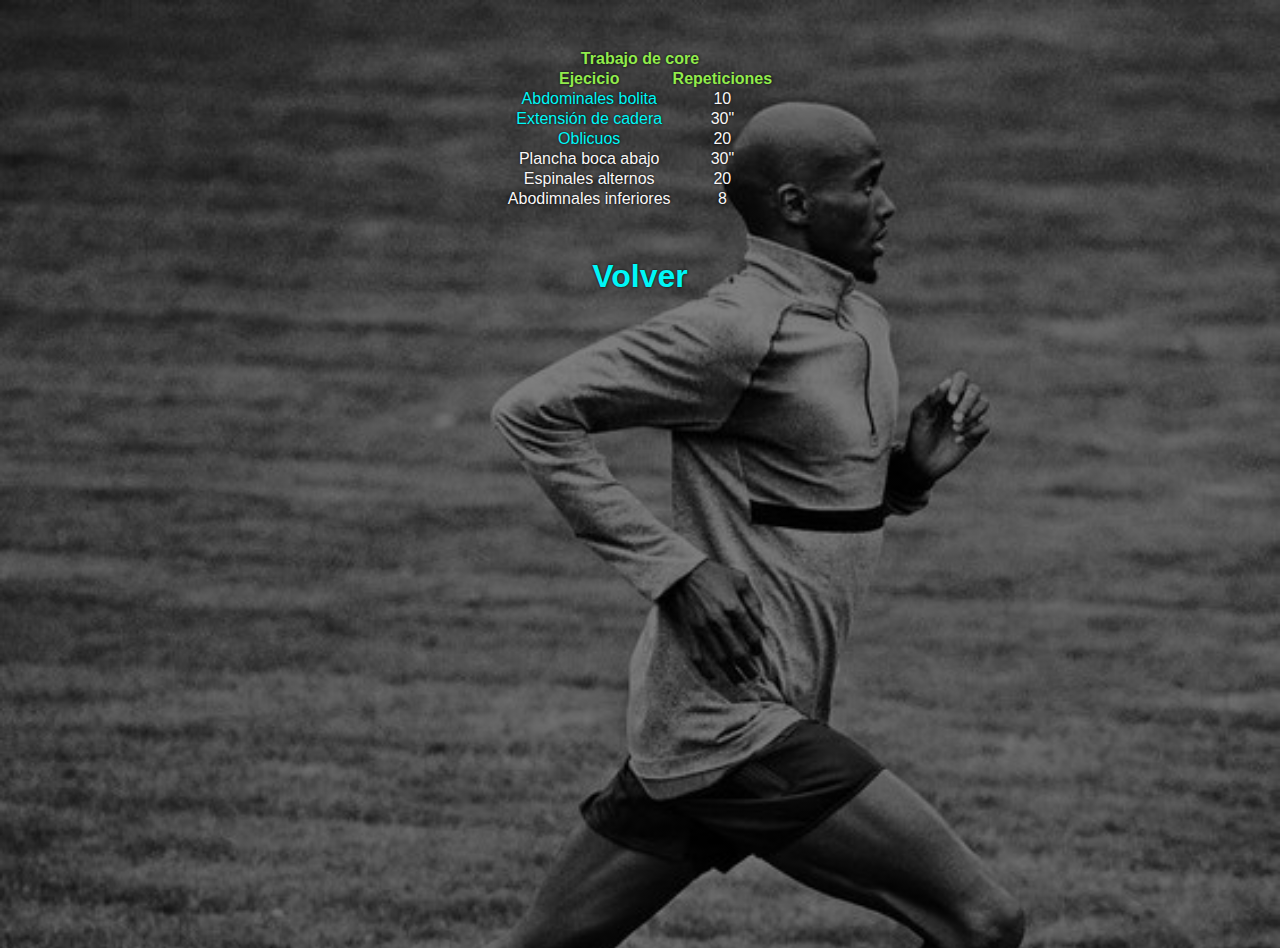
==== circuitos-de-fuerza/core.html @ e5c6af2f "alta" ====
<!DOCTYPE html>
<html lang="en">
  <head>
    <!-- Metadatos -->
    <meta charset="UTF-8" />
    <meta http-equiv="X-UA-Compatible" content="IE=edge" />
    <meta name="viewport" content="width=device-width, initial-scale=1.0" />
    <!-- Titulo -->
    <title>Entrenamientos</title>
    <!-- CSS -->
    <link rel="stylesheet" href="../style/circuitos-de-fuerza.css" />
  </head>

  <body>
    <table>
        <tr>
            <th colspan="2">Trabajo de core</th>
        </tr>
        <tr>
            <th>Ejecicio</th>
            <th>Repeticiones</th>
        </tr>
        <tr>
            <td><a href="https://www.objetivobienestar.com/uploads/s1/28/39/01/Ejercicios-para-abdominales-abdominales-sostenidos.jpg" target="_blank">Abdominales bolita</a></td>
            <td>10</td>
        </tr>
        <tr>
            <td><a href="https://e00-elmundo.uecdn.es/assets/multimedia/imagenes/2019/08/13/15656840821169.jpg" target="_blank">Extensión de cadera</a></td>
            <td>30"</td>
        </tr>
        <tr>
            <td><a href="https://www.sportlife.es/uploads/static/sportlife/upload/images/gallery/5c1a9d340de6947f023493dd/5c1a9e400de69414023495ed-rutina-de-abdominales-oblicuos-para-hacer-en-casa.jpg" target="_blank">Oblicuos</a></td>
            <td>20</td>
        </tr>
        <tr>
            <td>Plancha boca abajo</td>
            <td>30"</td>
        </tr>
        <tr>
            <td>Espinales alternos</td>
            <td>20</td>
        </tr>
        <tr>
            <td>Abodimnales inferiores</td>
            <td>8</td>
        </tr>
    </table>
    <footer>
        <h3><a href="../index.html">Volver</a></h3>
    </footer>

  </body>
</html>
---- style/circuitos-de-fuerza.css ----
/* Raiz */
:root {
    --color-principal: rgb(249, 247, 247);
    --color-secundario: rgb(145, 236, 76);
    --color-enlaces: rgb(0, 247, 247);
    --color-sombra: rgb(0, 0, 0);
}

/* Estilos generales */
* {
    margin: 0;
    padding: 0;
    box-sizing: border-box;
}
body {
    min-height: 100vh;
    background: linear-gradient(rgba(0, 0, 0, .5), rgba(0, 0, 0, .5)), url(../image/4.jpg);
    background-size: cover;
    background-position: top;
    background-repeat: no-repeat;
    font-family: 'Gill Sans', 'Gill Sans MT', Calibri, 'Trebuchet MS', sans-serif;
}
table {
    margin: 3rem auto;
    width: fit-content;
    color: var(--color-principal);
    text-align: center;
    text-shadow: 0px 0px 3px black;
}
th {
    color: var(--color-secundario);
}
h3 {
    width: fit-content;
    margin: auto;
    font-size: 2rem;
    transition: .5s;
}
h3:hover {
    transform: scale(1.2);
}
a {
    color: var(--color-enlaces);
    text-shadow: 0px 0px 3px black;
    text-decoration: none;
}
section {
    margin: 2rem auto;
    width: 50%;
    color: var(--color-principal);
}
p {
    margin: 1rem;
    text-align: center;
    text-shadow: 0px 0px 3px black;
}
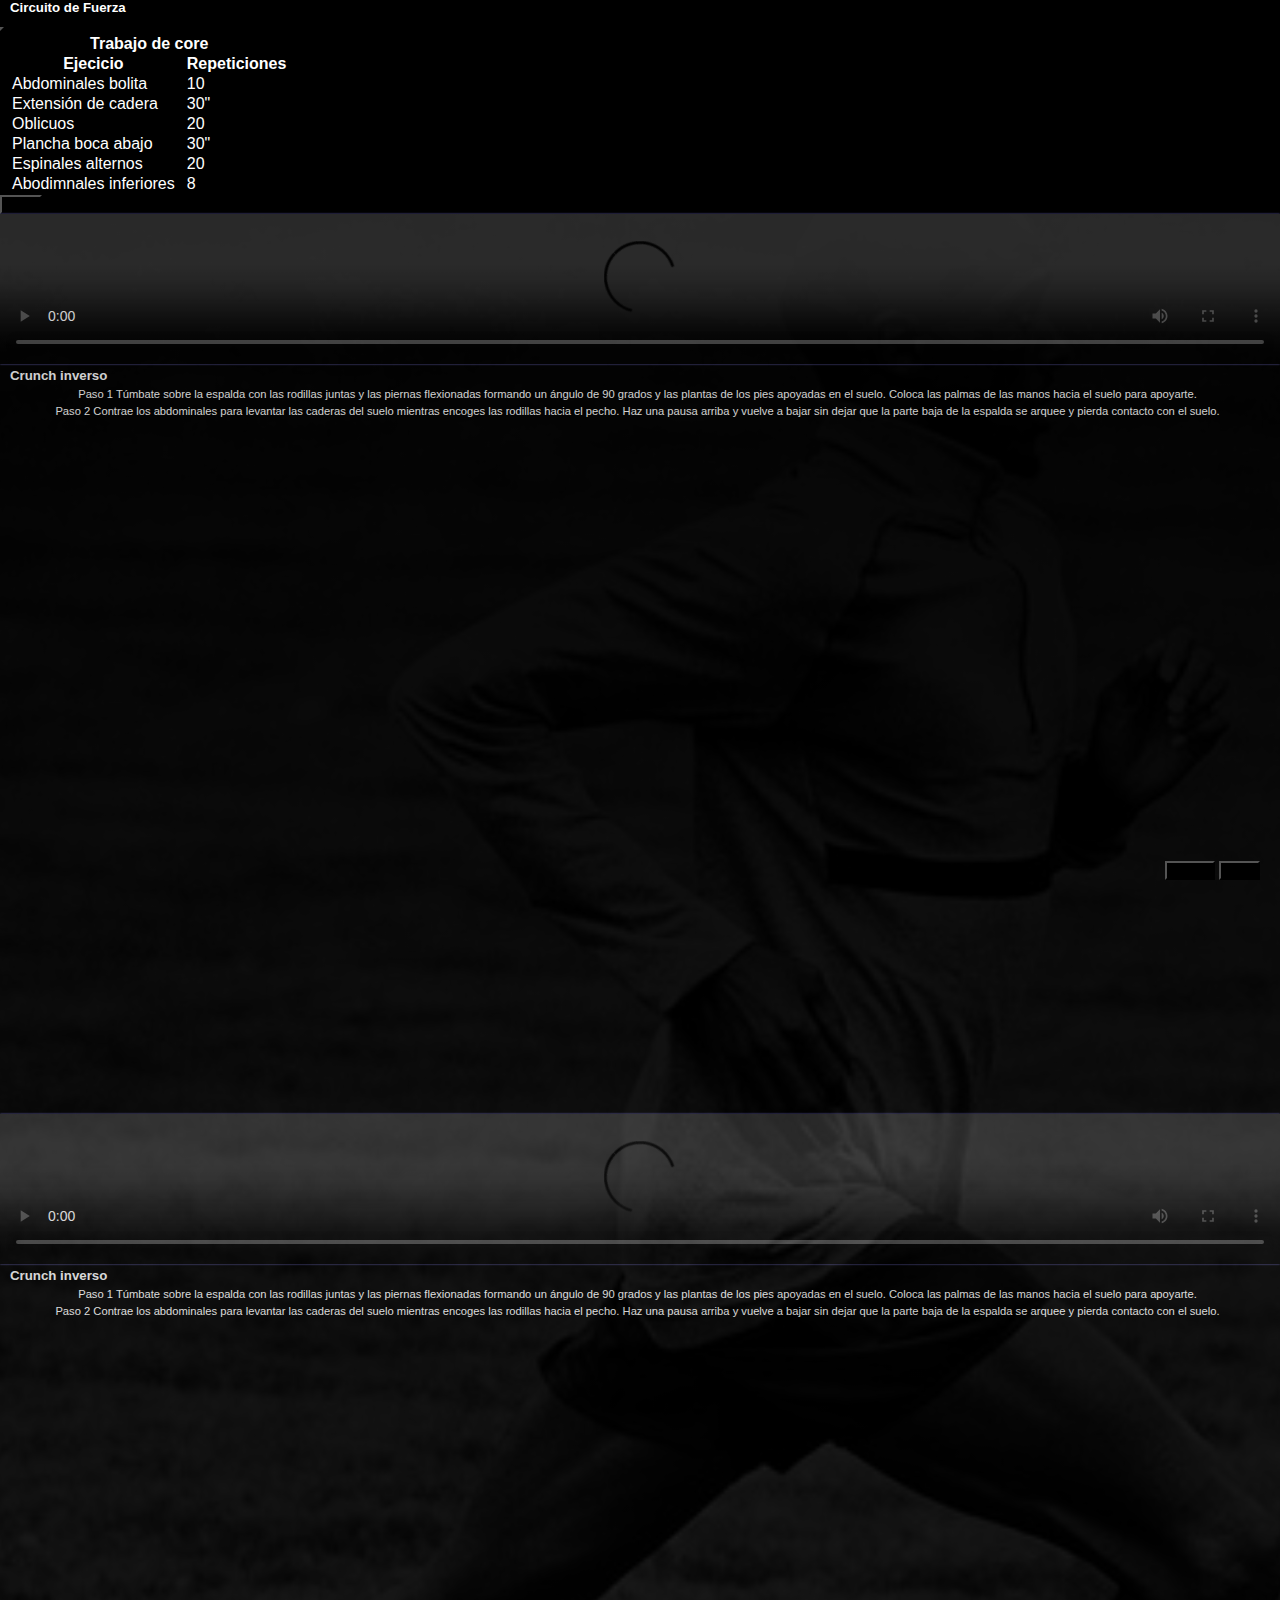
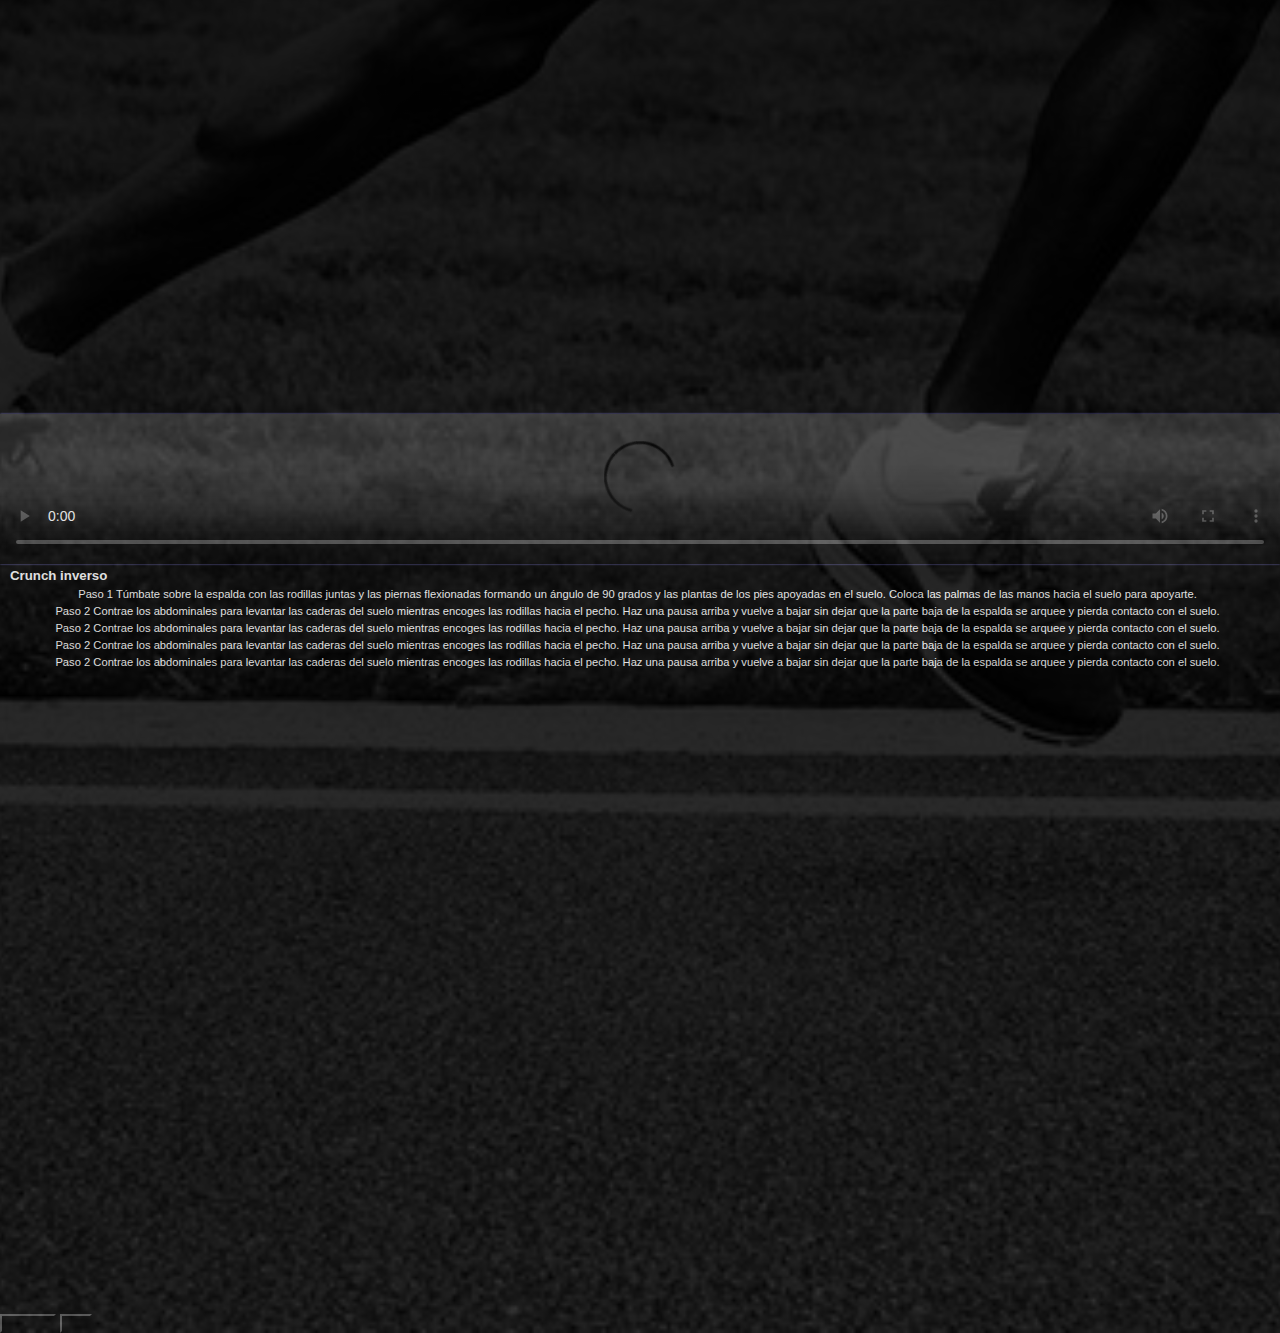
==== commit 0437d758: "update" ====
--- a/circuitos-de-fuerza/core.html
+++ b/circuitos-de-fuerza/core.html
@@ -8,46 +8,235 @@
     <!-- Titulo -->
     <title>Entrenamientos</title>
     <!-- CSS -->
-    <link rel="stylesheet" href="../style/circuitos-de-fuerza.css" />
+    <link rel="stylesheet" href="../style/core-carusel.css" />
+    <link
+      href="https://cdn.jsdelivr.net/npm/bootstrap@5.0.2/dist/css/bootstrap.min.css"
+      rel="stylesheet"
+      integrity="sha384-EVSTQN3/azprG1Anm3QDgpJLIm9Nao0Yz1ztcQTwFspd3yD65VohhpuuCOmLASjC"
+      crossorigin="anonymous"
+    />
   </head>
 
   <body>
-    <table>
-        <tr>
-            <th colspan="2">Trabajo de core</th>
-        </tr>
-        <tr>
-            <th>Ejecicio</th>
-            <th>Repeticiones</th>
-        </tr>
-        <tr>
-            <td><a href="https://www.objetivobienestar.com/uploads/s1/28/39/01/Ejercicios-para-abdominales-abdominales-sostenidos.jpg" target="_blank">Abdominales bolita</a></td>
-            <td>10</td>
-        </tr>
-        <tr>
-            <td><a href="https://e00-elmundo.uecdn.es/assets/multimedia/imagenes/2019/08/13/15656840821169.jpg" target="_blank">Extensión de cadera</a></td>
-            <td>30"</td>
-        </tr>
-        <tr>
-            <td><a href="https://www.sportlife.es/uploads/static/sportlife/upload/images/gallery/5c1a9d340de6947f023493dd/5c1a9e400de69414023495ed-rutina-de-abdominales-oblicuos-para-hacer-en-casa.jpg" target="_blank">Oblicuos</a></td>
-            <td>20</td>
-        </tr>
-        <tr>
-            <td>Plancha boca abajo</td>
-            <td>30"</td>
-        </tr>
-        <tr>
-            <td>Espinales alternos</td>
-            <td>20</td>
-        </tr>
-        <tr>
-            <td>Abodimnales inferiores</td>
-            <td>8</td>
-        </tr>
-    </table>
-    <footer>
-        <h3><a href="../index.html">Volver</a></h3>
-    </footer>
-
+    <!-- Button trigger modal -->
+    <div class="btn-modal">
+      <button
+        type="button"
+        class="btn btn-primary"
+        data-bs-toggle="modal"
+        data-bs-target="#exampleModal"
+      >
+        Circuito
+      </button>
+      <a href="../index.html">
+        <button
+        type="button"
+        class="btn btn-primary"
+  
+          >
+        Volver
+          </button>
+
+      </a>
+    </div>
+
+    <!-- Modal -->
+    <div
+      class="modal fade"
+      id="exampleModal"
+      tabindex="-1"
+      aria-labelledby="exampleModalLabel"
+      aria-hidden="true"
+    >
+      <div class="modal-dialog">
+        <div class="modal-content">
+          <div class="modal-header">
+            <h5 class="modal-title" id="exampleModalLabel">
+              Circuito de Fuerza
+            </h5>
+            <button
+              type="button"
+              class="btn-close"
+              data-bs-dismiss="modal"
+              aria-label="Close"
+            ></button>
+          </div>
+          <div class="modal-body">
+            <table>
+              <tr>
+                <th colspan="2">Trabajo de core</th>
+              </tr>
+              <tr>
+                <th>Ejecicio</th>
+                <th>Repeticiones</th>
+              </tr>
+              <tr>
+                <td>Abdominales bolita</td>
+                <td>10</td>
+              </tr>
+              <tr>
+                <td>Extensión de cadera</td>
+                <td>30"</td>
+              </tr>
+              <tr>
+                <td>Oblicuos</td>
+                <td>20</td>
+              </tr>
+              <tr>
+                <td>Plancha boca abajo</td>
+                <td>30"</td>
+              </tr>
+              <tr>
+                <td>Espinales alternos</td>
+                <td>20</td>
+              </tr>
+              <tr>
+                <td>Abodimnales inferiores</td>
+                <td>8</td>
+              </tr>
+            </table>
+          </div>
+          <div class="modal-footer">
+            <button
+              type="button"
+              class="btn btn-secondary"
+              data-bs-dismiss="modal"
+            >
+              Cerrar
+            </button>
+            <!-- <button type="button" class="btn btn-primary">Save changes</button> -->
+          </div>
+        </div>
+      </div>
+    </div>
+
+    <div
+      id="carouselExampleControls"
+      class="carousel slide position-relative"
+      data-bs-ride="carousel"
+    >
+      <div class="carousel-inner">
+        <div class="carousel-item active">
+          <div class="card" style="width: 18rem">
+            <video
+              class="card-img-top"
+              src="https://connectvideo.garmin.com/msn-workout/Strength/S_014-B2.mp4"
+              autoplay="true"
+              controls="true"
+            ></video>
+            <div class="card-body">
+              <h5 class="card-title">Crunch inverso</h5>
+              <p class="card-text">
+                Paso 1 Túmbate sobre la espalda con las rodillas juntas y las
+                piernas flexionadas formando un ángulo de 90 grados y las
+                plantas de los pies apoyadas en el suelo. Coloca las palmas de
+                las manos hacia el suelo para apoyarte.
+              </p>
+              <p class="card-text">
+                Paso 2 Contrae los abdominales para levantar las caderas del
+                suelo mientras encoges las rodillas hacia el pecho. Haz una
+                pausa arriba y vuelve a bajar sin dejar que la parte baja de la
+                espalda se arquee y pierda contacto con el suelo.
+              </p>
+            </div>
+          </div>
+        </div>
+
+        <div class="carousel-item">
+          <div class="card" style="width: 18rem">
+            <video
+              class="card-img-top"
+              src="https://connectvideo.garmin.com/msn-workout/Strength/S_014-B2.mp4"
+              autoplay="true"
+              controls="true"
+            ></video>
+            <div class="card-body">
+              <h5 class="card-title">Crunch inverso</h5>
+              <p class="card-text">
+                Paso 1 Túmbate sobre la espalda con las rodillas juntas y las
+                piernas flexionadas formando un ángulo de 90 grados y las
+                plantas de los pies apoyadas en el suelo. Coloca las palmas de
+                las manos hacia el suelo para apoyarte.
+              </p>
+              <p class="card-text">
+                Paso 2 Contrae los abdominales para levantar las caderas del
+                suelo mientras encoges las rodillas hacia el pecho. Haz una
+                pausa arriba y vuelve a bajar sin dejar que la parte baja de la
+                espalda se arquee y pierda contacto con el suelo.
+              </p>
+            </div>
+          </div>
+        </div>
+
+        <div class="carousel-item">
+          <div class="card" style="width: 18rem">
+            <video
+              class="card-img-top"
+              src="https://connectvideo.garmin.com/msn-workout/Strength/S_014-B2.mp4"
+              autoplay="true"
+              controls="true"
+            ></video>
+            <div class="card-body">
+              <h5 class="card-title">Crunch inverso</h5>
+              <p class="card-text">
+                Paso 1 Túmbate sobre la espalda con las rodillas juntas y las
+                piernas flexionadas formando un ángulo de 90 grados y las
+                plantas de los pies apoyadas en el suelo. Coloca las palmas de
+                las manos hacia el suelo para apoyarte.
+              </p>
+              <p class="card-text">
+                Paso 2 Contrae los abdominales para levantar las caderas del
+                suelo mientras encoges las rodillas hacia el pecho. Haz una
+                pausa arriba y vuelve a bajar sin dejar que la parte baja de la
+                espalda se arquee y pierda contacto con el suelo.
+              </p>
+              <p class="card-text">
+                Paso 2 Contrae los abdominales para levantar las caderas del
+                suelo mientras encoges las rodillas hacia el pecho. Haz una
+                pausa arriba y vuelve a bajar sin dejar que la parte baja de la
+                espalda se arquee y pierda contacto con el suelo.
+              </p>
+              <p class="card-text">
+                Paso 2 Contrae los abdominales para levantar las caderas del
+                suelo mientras encoges las rodillas hacia el pecho. Haz una
+                pausa arriba y vuelve a bajar sin dejar que la parte baja de la
+                espalda se arquee y pierda contacto con el suelo.
+              </p>
+              <p class="card-text">
+                Paso 2 Contrae los abdominales para levantar las caderas del
+                suelo mientras encoges las rodillas hacia el pecho. Haz una
+                pausa arriba y vuelve a bajar sin dejar que la parte baja de la
+                espalda se arquee y pierda contacto con el suelo.
+              </p>
+            </div>
+          </div>
+        </div>
+      </div>
+
+      <button
+        class="carousel-control-prev"
+        type="button"
+        data-bs-target="#carouselExampleControls"
+        data-bs-slide="prev"
+      >
+        <span class="carousel-control-prev-icon" aria-hidden="true"></span>
+        <span class="visually-hidden">Previous</span>
+      </button>
+      <button
+        class="carousel-control-next"
+        type="button"
+        data-bs-target="#carouselExampleControls"
+        data-bs-slide="next"
+      >
+        <span class="carousel-control-next-icon" aria-hidden="true"></span>
+        <span class="visually-hidden">Next</span>
+      </button>
+    </div>
+
+    <script
+      src="https://cdn.jsdelivr.net/npm/bootstrap@5.0.2/dist/js/bootstrap.bundle.min.js"
+      integrity="sha384-MrcW6ZMFYlzcLA8Nl+NtUVF0sA7MsXsP1UyJoMp4YLEuNSfAP+JcXn/tWtIaxVXM"
+      crossorigin="anonymous"
+    ></script>
   </body>
 </html>
--- a/style/core-carusel.css
+++ b/style/core-carusel.css
@@ -0,0 +1,71 @@
+/* Raiz */
+:root {
+  --color-principal: rgb(249, 247, 247);
+  --color-secundario: rgb(145, 236, 76);
+  --color-enlaces: rgb(0, 247, 247);
+  --color-sombra: rgb(0, 0, 0);
+}
+
+/* Estilos generales */
+* {
+  margin: 0;
+  padding: 0;
+  box-sizing: border-box;
+  background-color: rgb(0, 0, 0);
+}
+body {
+  min-height: 100vh;
+  font-family: 'Gill Sans', 'Gill Sans MT', Calibri, 'Trebuchet MS', sans-serif;
+  background: linear-gradient(rgba(0, 0, 0, 1), rgba(0, 0, 0, 0)), url(../image/4.jpg);
+  background-size: cover;
+  background-position: top;
+  background-repeat: no-repeat;
+  font-family: 'Gill Sans', 'Gill Sans MT', Calibri, 'Trebuchet MS', sans-serif;
+}
+
+/* Estilos de clase */
+h5, th, td {
+  color: white;
+  padding-left: 10px;
+}
+
+.btn-modal {
+  position: fixed;
+  z-index: 1000;
+  bottom: 20px;
+  right: 20px;
+  background-color: transparent;
+}
+
+.carousel {
+  margin: auto;
+  opacity: .8;
+}
+.carousel-inner {
+  min-height: 100vh;
+}
+.carousel-item video {
+  width: 100%; 
+}
+.carousel-item h3 {
+  color: white;
+  text-align: center;
+}
+.carousel-item p {
+  position: relative;
+  color: white;
+  font-size: .7rem;
+  text-align: center;
+  margin: 5px 5px 5px 0;
+} 
+.card {
+  min-height: 100vh !important;
+  width: auto !important;
+  border: none;
+  /* box-shadow: 0 0 3px white; */
+}
+.card video {
+  max-height: 70vh;
+  box-shadow: 0 0 2px rgb(120, 116, 210);
+  position: relative;
+}
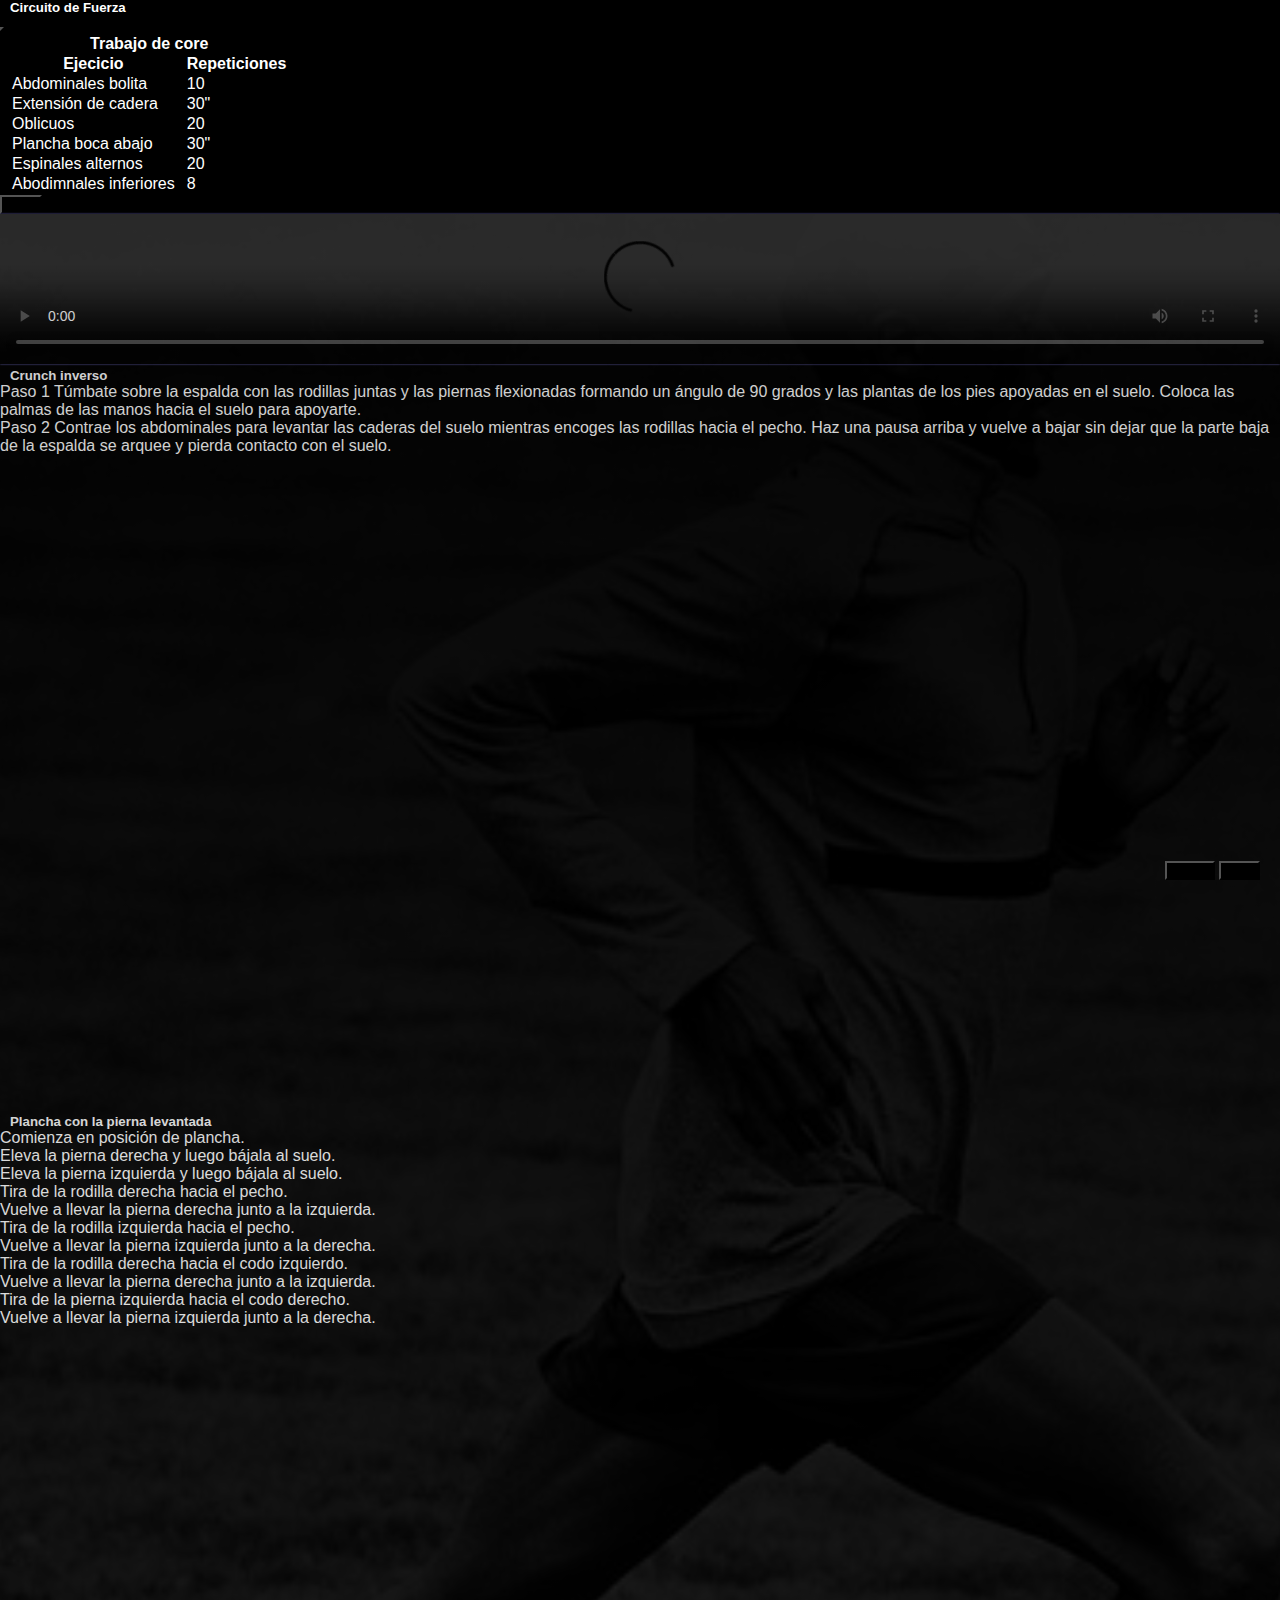
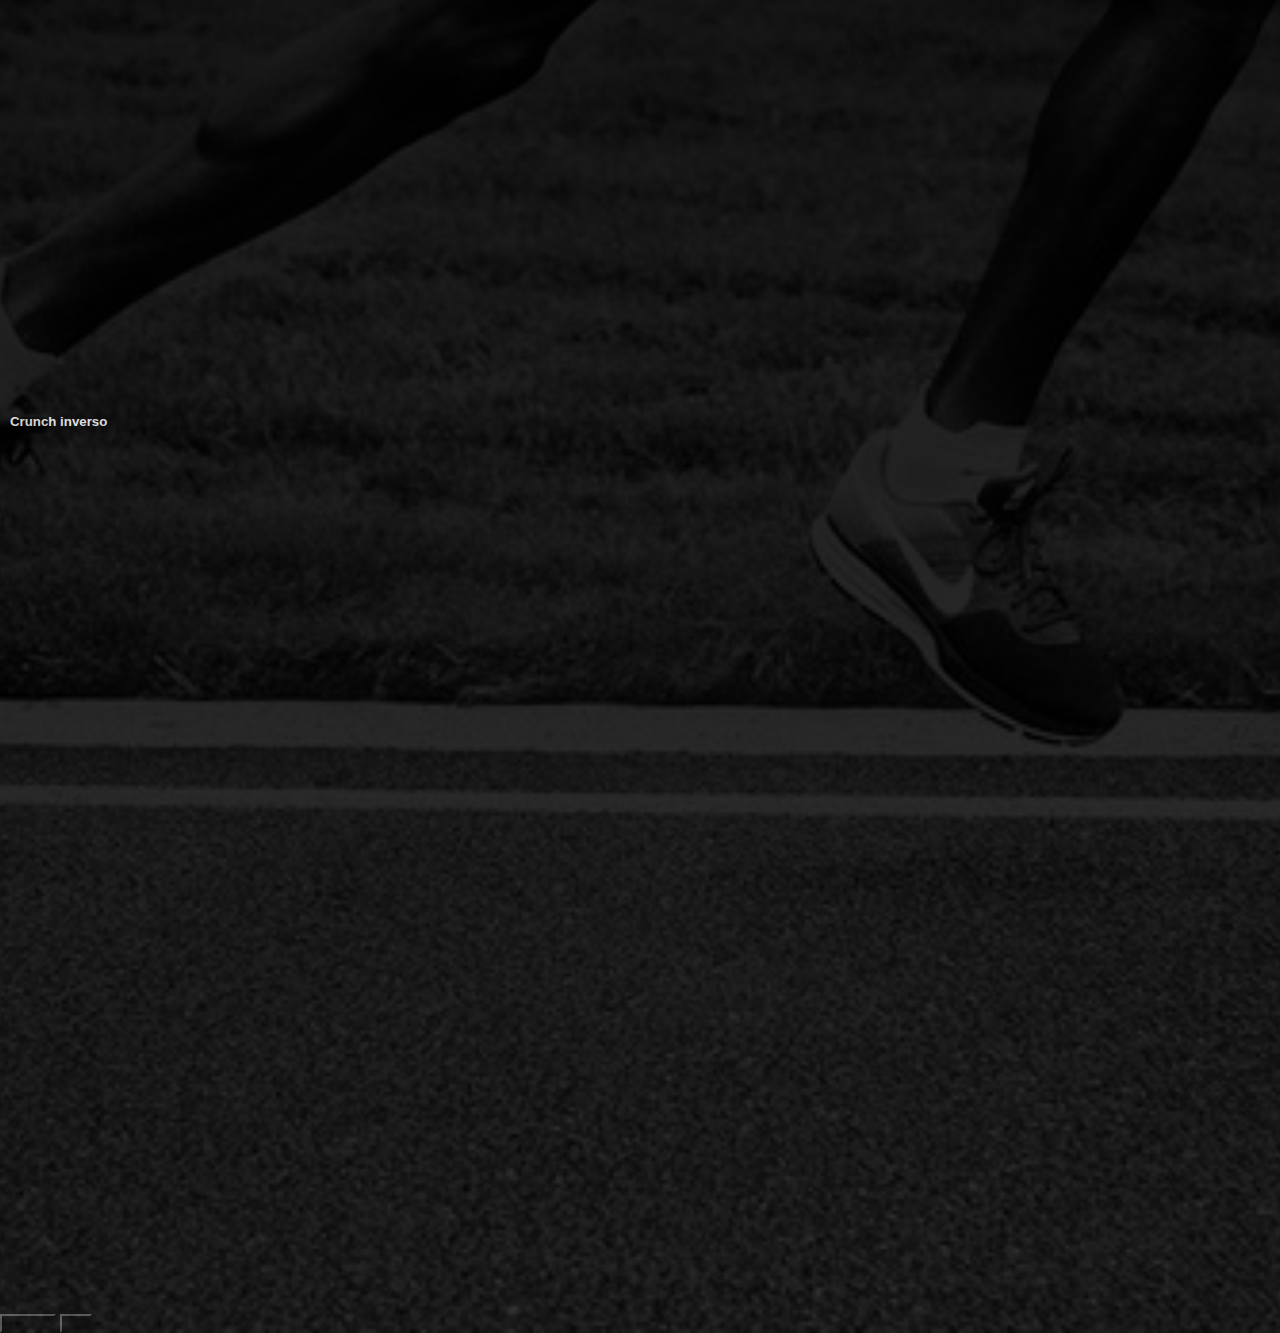
==== commit 1d1f5bfe: "update testing" ====
--- a/circuitos-de-fuerza/core.html
+++ b/circuitos-de-fuerza/core.html
@@ -29,14 +29,7 @@
         Circuito
       </button>
       <a href="../index.html">
-        <button
-        type="button"
-        class="btn btn-primary"
-  
-          >
-        Volver
-          </button>
-
+        <button type="button" class="btn btn-primary">Volver</button>
       </a>
     </div>
 
@@ -116,27 +109,35 @@
       data-bs-ride="carousel"
     >
       <div class="carousel-inner">
+        <!-- Ejercicios -->
         <div class="carousel-item active">
           <div class="card" style="width: 18rem">
+            <!-- <video
+              class="card-img-top"
+              src="https://connectvideo.garmin.com/msn-workout/Strength/S_014-B2.mp4"
+              autoplay="true"
+              controls="true"
+            ></video> -->
+            
             <video
               class="card-img-top"
-              src="https://connectvideo.garmin.com/msn-workout/Strength/S_014-B2.mp4"
+              src="../media/video/P_063-C1.mp4"
               autoplay="true"
               controls="true"
             ></video>
+
             <div class="card-body">
               <h5 class="card-title">Crunch inverso</h5>
-              <p class="card-text">
-                Paso 1 Túmbate sobre la espalda con las rodillas juntas y las
-                piernas flexionadas formando un ángulo de 90 grados y las
-                plantas de los pies apoyadas en el suelo. Coloca las palmas de
-                las manos hacia el suelo para apoyarte.
-              </p>
-              <p class="card-text">
-                Paso 2 Contrae los abdominales para levantar las caderas del
-                suelo mientras encoges las rodillas hacia el pecho. Haz una
-                pausa arriba y vuelve a bajar sin dejar que la parte baja de la
-                espalda se arquee y pierda contacto con el suelo.
+              <ol>
+                <li>Paso 1 Túmbate sobre la espalda con las rodillas juntas y las
+                  piernas flexionadas formando un ángulo de 90 grados y las
+                  plantas de los pies apoyadas en el suelo. Coloca las palmas de
+                  las manos hacia el suelo para apoyarte.</li>
+                <li>Paso 2 Contrae los abdominales para levantar las caderas del
+                  suelo mientras encoges las rodillas hacia el pecho. Haz una
+                  pausa arriba y vuelve a bajar sin dejar que la parte baja de la
+                  espalda se arquee y pierda contacto con el suelo.</li>
+              </ol>
               </p>
             </div>
           </div>
@@ -144,70 +145,42 @@
 
         <div class="carousel-item">
           <div class="card" style="width: 18rem">
-            <video
+            <!-- <video
+              class="card-img-top"
+              src="https://connectvideo.garmin.com/msn-workout/Pilates/P_063-C1.mp4"
+              autoplay="true"
+              controls="true"
+            ></video> -->
+            <div class="card-body">
+              <h5 class="card-title">Plancha con la pierna levantada</h5>
+                <ol>
+                  <li>Comienza en posición de plancha.</li>
+                  <li>Eleva la pierna derecha y luego bájala al suelo.</li>
+                  <li>Eleva la pierna izquierda y luego bájala al suelo.</li>
+                  <li>Tira de la rodilla derecha hacia el pecho.</li>
+                  <li>Vuelve a llevar la pierna derecha junto a la izquierda.</li>
+                  <li>Tira de la rodilla izquierda hacia el pecho.</li>
+                  <li>Vuelve a llevar la pierna izquierda junto a la derecha.</li>
+                  <li>Tira de la rodilla derecha hacia el codo izquierdo.</li>
+                  <li>Vuelve a llevar la pierna derecha junto a la izquierda.</li>
+                  <li>Tira de la pierna izquierda hacia el codo derecho.</li>
+                  <li>Vuelve a llevar la pierna izquierda junto a la derecha.</li>
+                </ol>
+            </div>
+          </div>
+        </div>
+
+        <div class="carousel-item">
+          <div class="card" style="width: 18rem">
+            <!-- <video
               class="card-img-top"
               src="https://connectvideo.garmin.com/msn-workout/Strength/S_014-B2.mp4"
               autoplay="true"
               controls="true"
-            ></video>
+            ></video> -->
             <div class="card-body">
               <h5 class="card-title">Crunch inverso</h5>
-              <p class="card-text">
-                Paso 1 Túmbate sobre la espalda con las rodillas juntas y las
-                piernas flexionadas formando un ángulo de 90 grados y las
-                plantas de los pies apoyadas en el suelo. Coloca las palmas de
-                las manos hacia el suelo para apoyarte.
-              </p>
-              <p class="card-text">
-                Paso 2 Contrae los abdominales para levantar las caderas del
-                suelo mientras encoges las rodillas hacia el pecho. Haz una
-                pausa arriba y vuelve a bajar sin dejar que la parte baja de la
-                espalda se arquee y pierda contacto con el suelo.
-              </p>
-            </div>
-          </div>
-        </div>
-
-        <div class="carousel-item">
-          <div class="card" style="width: 18rem">
-            <video
-              class="card-img-top"
-              src="https://connectvideo.garmin.com/msn-workout/Strength/S_014-B2.mp4"
-              autoplay="true"
-              controls="true"
-            ></video>
-            <div class="card-body">
-              <h5 class="card-title">Crunch inverso</h5>
-              <p class="card-text">
-                Paso 1 Túmbate sobre la espalda con las rodillas juntas y las
-                piernas flexionadas formando un ángulo de 90 grados y las
-                plantas de los pies apoyadas en el suelo. Coloca las palmas de
-                las manos hacia el suelo para apoyarte.
-              </p>
-              <p class="card-text">
-                Paso 2 Contrae los abdominales para levantar las caderas del
-                suelo mientras encoges las rodillas hacia el pecho. Haz una
-                pausa arriba y vuelve a bajar sin dejar que la parte baja de la
-                espalda se arquee y pierda contacto con el suelo.
-              </p>
-              <p class="card-text">
-                Paso 2 Contrae los abdominales para levantar las caderas del
-                suelo mientras encoges las rodillas hacia el pecho. Haz una
-                pausa arriba y vuelve a bajar sin dejar que la parte baja de la
-                espalda se arquee y pierda contacto con el suelo.
-              </p>
-              <p class="card-text">
-                Paso 2 Contrae los abdominales para levantar las caderas del
-                suelo mientras encoges las rodillas hacia el pecho. Haz una
-                pausa arriba y vuelve a bajar sin dejar que la parte baja de la
-                espalda se arquee y pierda contacto con el suelo.
-              </p>
-              <p class="card-text">
-                Paso 2 Contrae los abdominales para levantar las caderas del
-                suelo mientras encoges las rodillas hacia el pecho. Haz una
-                pausa arriba y vuelve a bajar sin dejar que la parte baja de la
-                espalda se arquee y pierda contacto con el suelo.
-              </p>
+              
             </div>
           </div>
         </div>
--- a/style/core-carusel.css
+++ b/style/core-carusel.css
@@ -28,7 +28,9 @@
   color: white;
   padding-left: 10px;
 }
-
+li {
+  color: white;
+}
 .btn-modal {
   position: fixed;
   z-index: 1000;
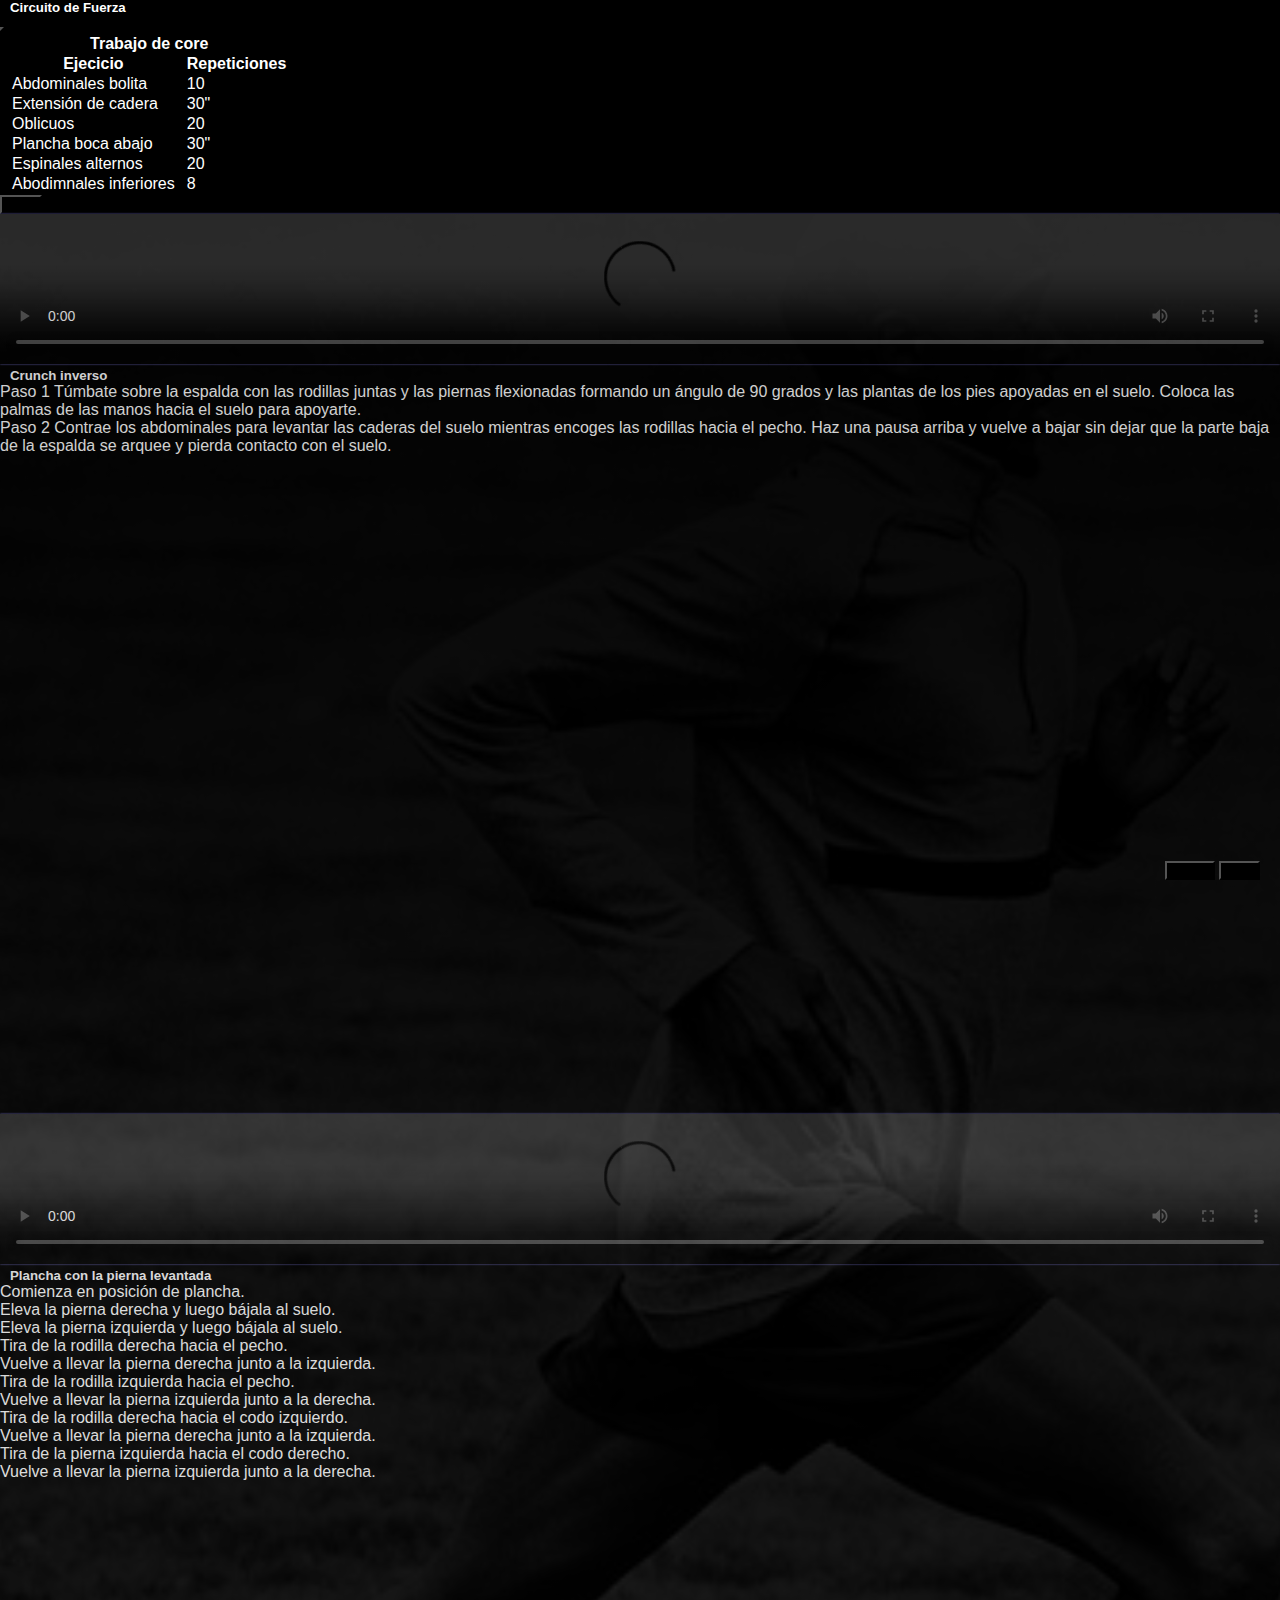
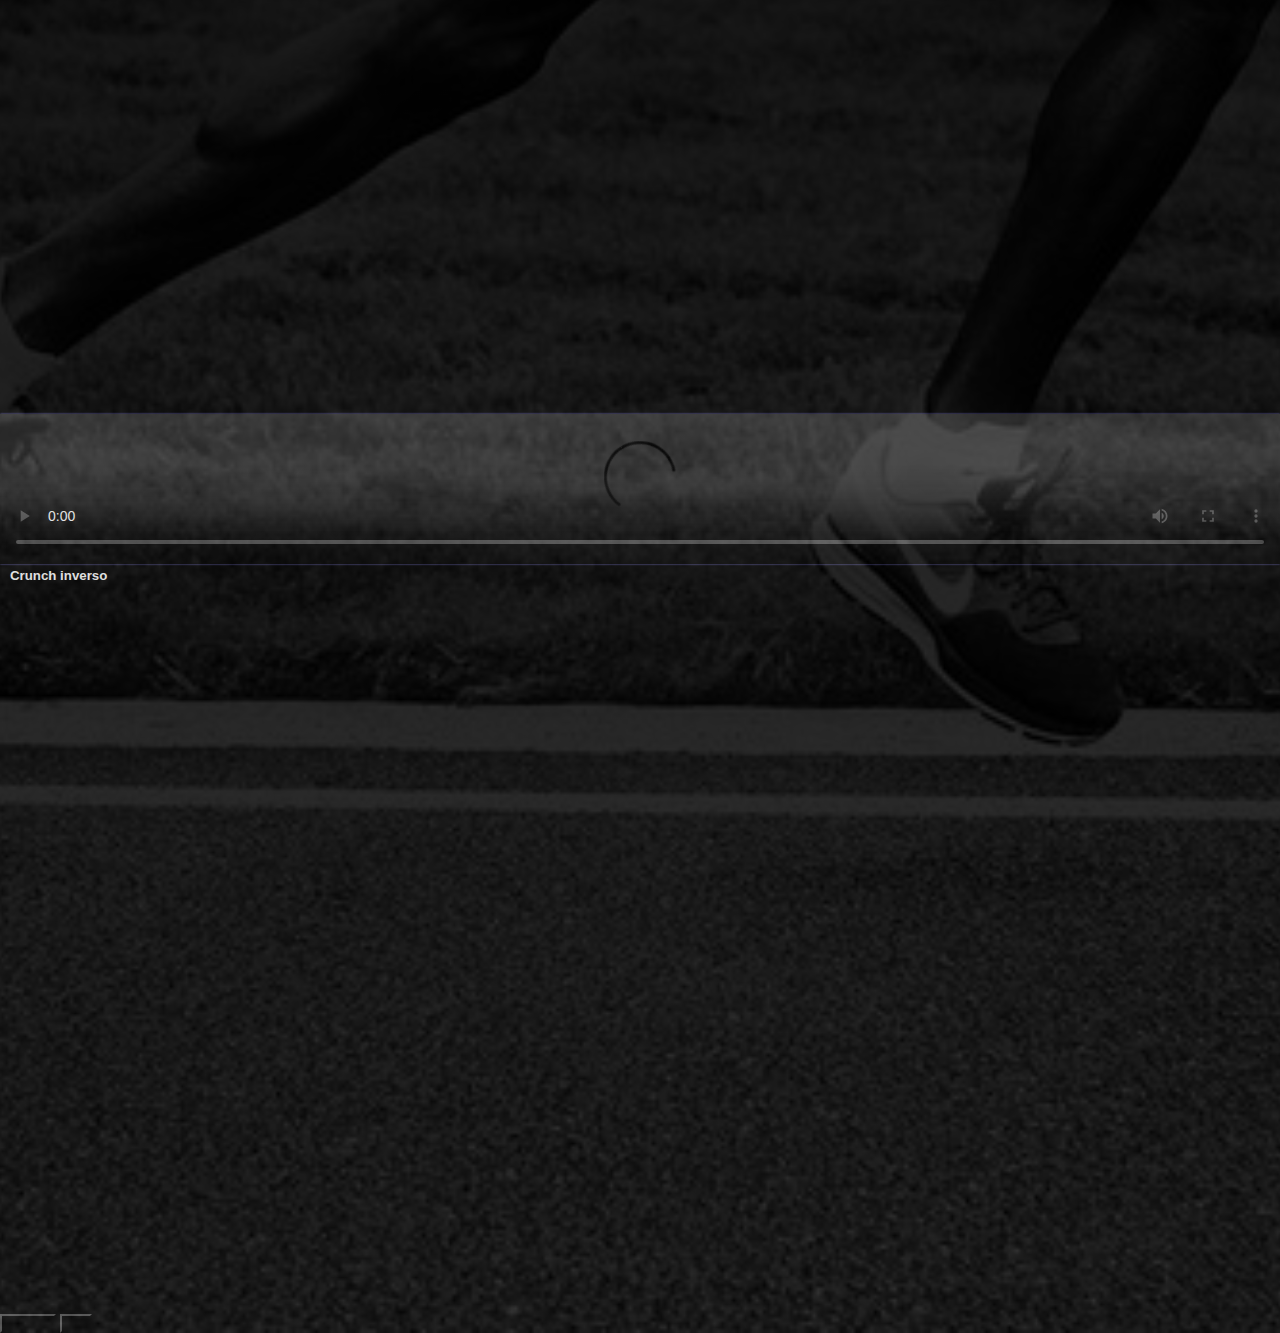
==== commit c2007648: "update testing" ====
--- a/circuitos-de-fuerza/core.html
+++ b/circuitos-de-fuerza/core.html
@@ -112,20 +112,12 @@
         <!-- Ejercicios -->
         <div class="carousel-item active">
           <div class="card" style="width: 18rem">
-            <!-- <video
+            <video
               class="card-img-top"
               src="https://connectvideo.garmin.com/msn-workout/Strength/S_014-B2.mp4"
               autoplay="true"
               controls="true"
-            ></video> -->
-            
-            <video
-              class="card-img-top"
-              src="../media/video/P_063-C1.mp4"
-              autoplay="true"
-              controls="true"
             ></video>
-
             <div class="card-body">
               <h5 class="card-title">Crunch inverso</h5>
               <ol>
@@ -145,12 +137,12 @@
 
         <div class="carousel-item">
           <div class="card" style="width: 18rem">
-            <!-- <video
+            <video
               class="card-img-top"
               src="https://connectvideo.garmin.com/msn-workout/Pilates/P_063-C1.mp4"
               autoplay="true"
               controls="true"
-            ></video> -->
+            ></video>
             <div class="card-body">
               <h5 class="card-title">Plancha con la pierna levantada</h5>
                 <ol>
@@ -172,12 +164,12 @@
 
         <div class="carousel-item">
           <div class="card" style="width: 18rem">
-            <!-- <video
+            <video
               class="card-img-top"
               src="https://connectvideo.garmin.com/msn-workout/Strength/S_014-B2.mp4"
               autoplay="true"
               controls="true"
-            ></video> -->
+            ></video>
             <div class="card-body">
               <h5 class="card-title">Crunch inverso</h5>
               
--- a/style/core-carusel.css
+++ b/style/core-carusel.css
@@ -29,7 +29,7 @@
   padding-left: 10px;
 }
 li {
-  color: white;
+  color: rgb(255, 255, 255);
 }
 .btn-modal {
   position: fixed;
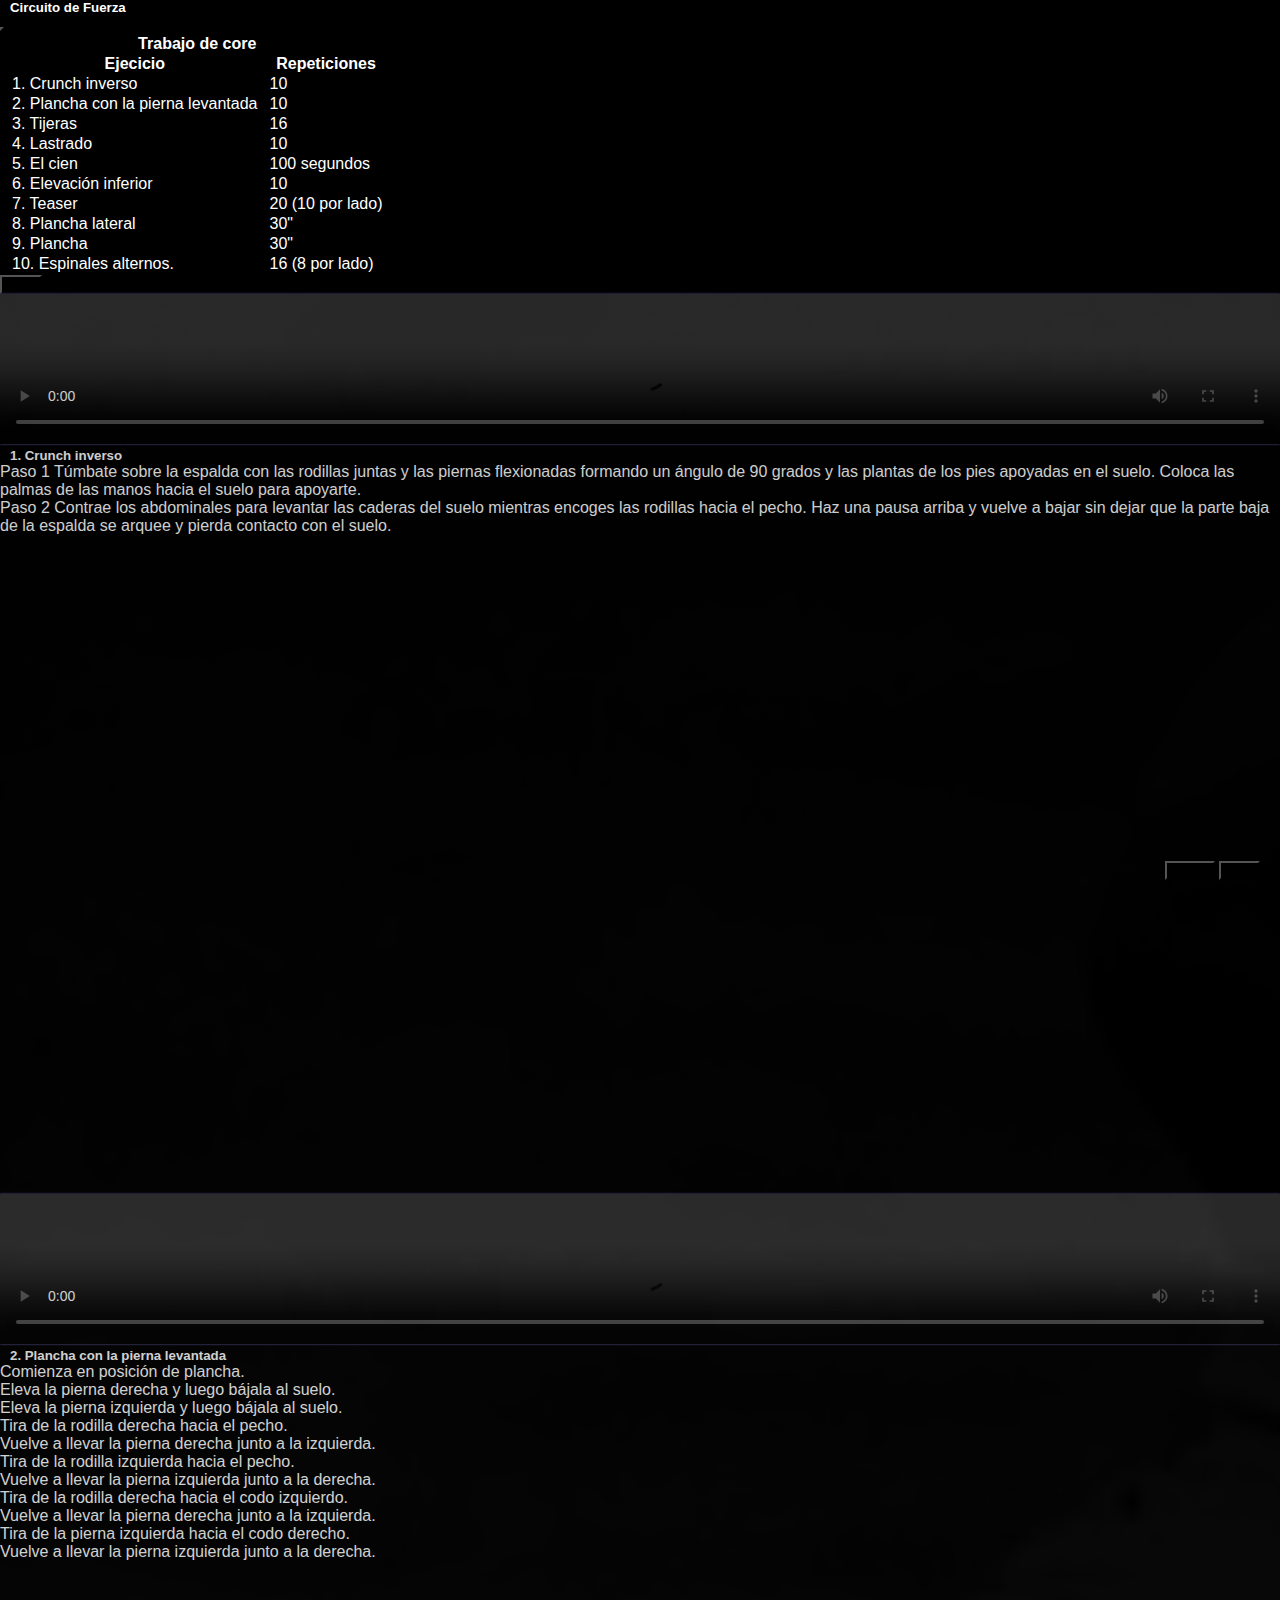
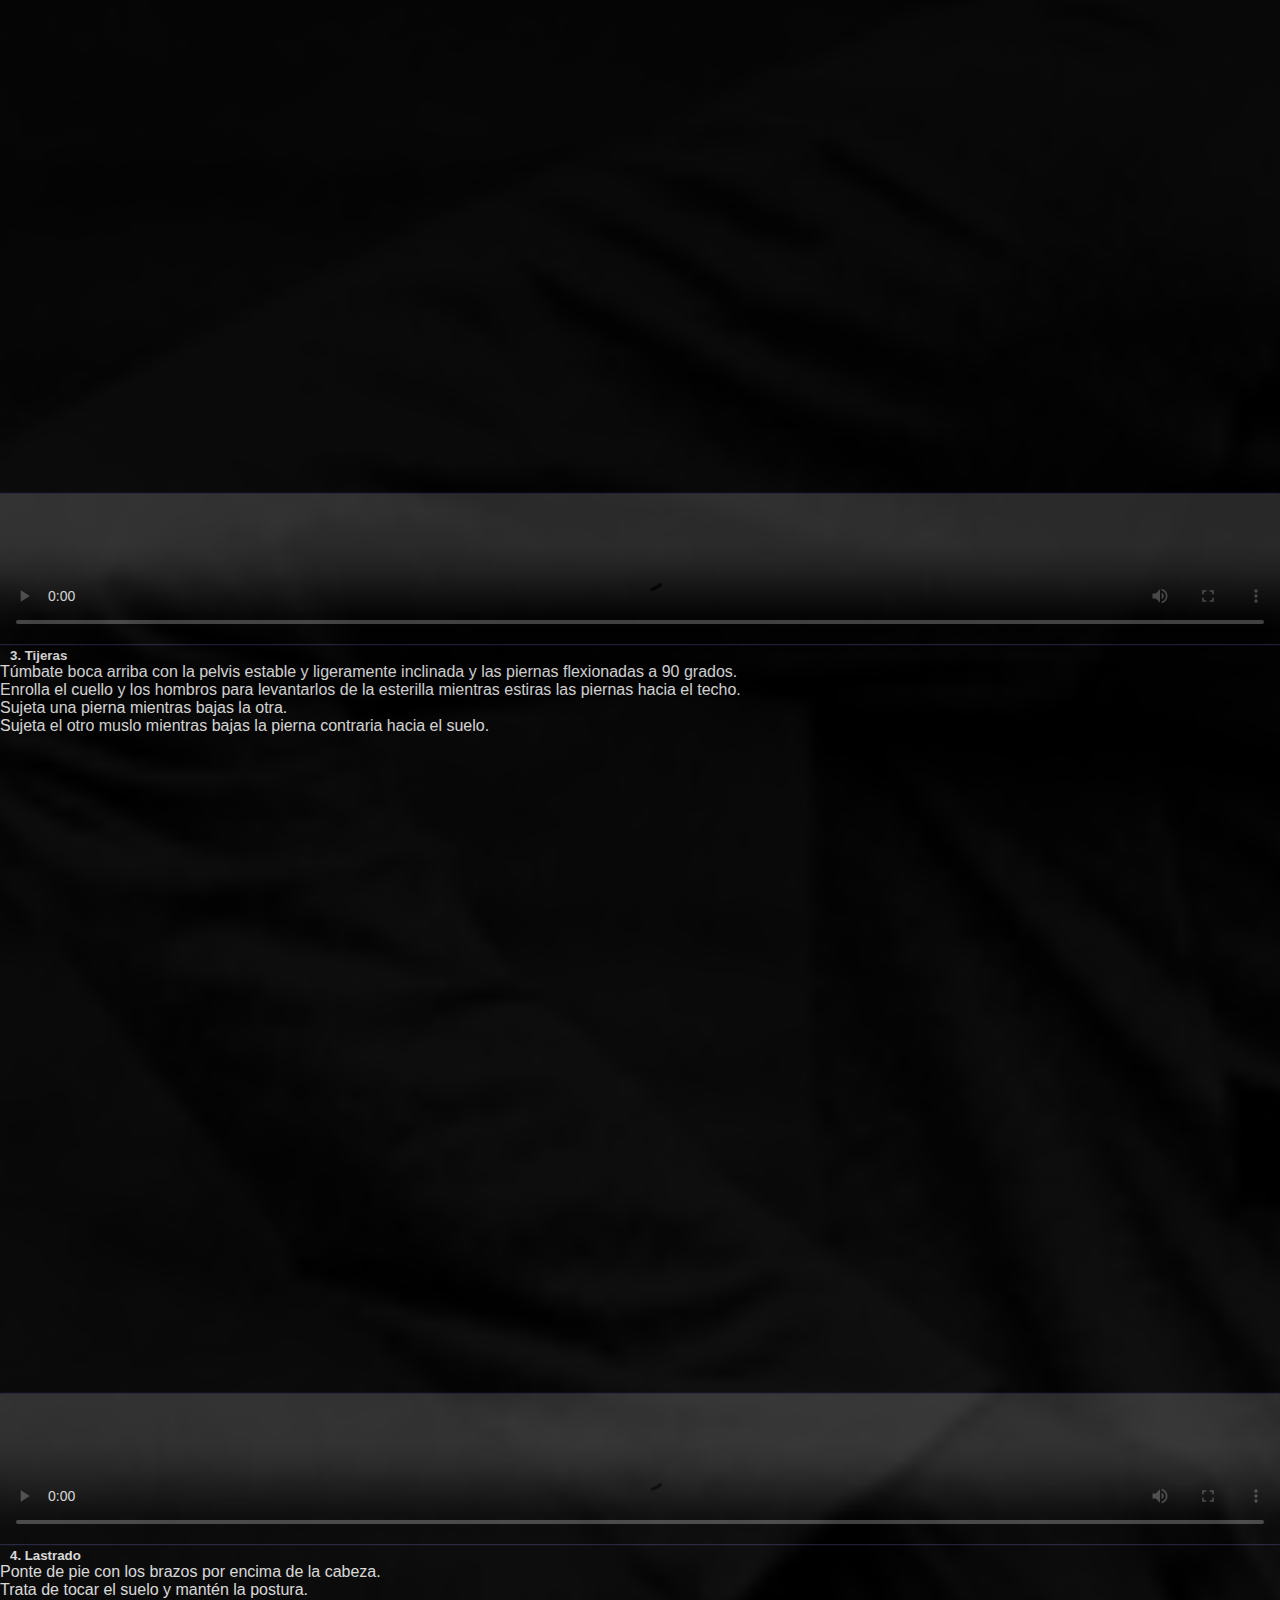
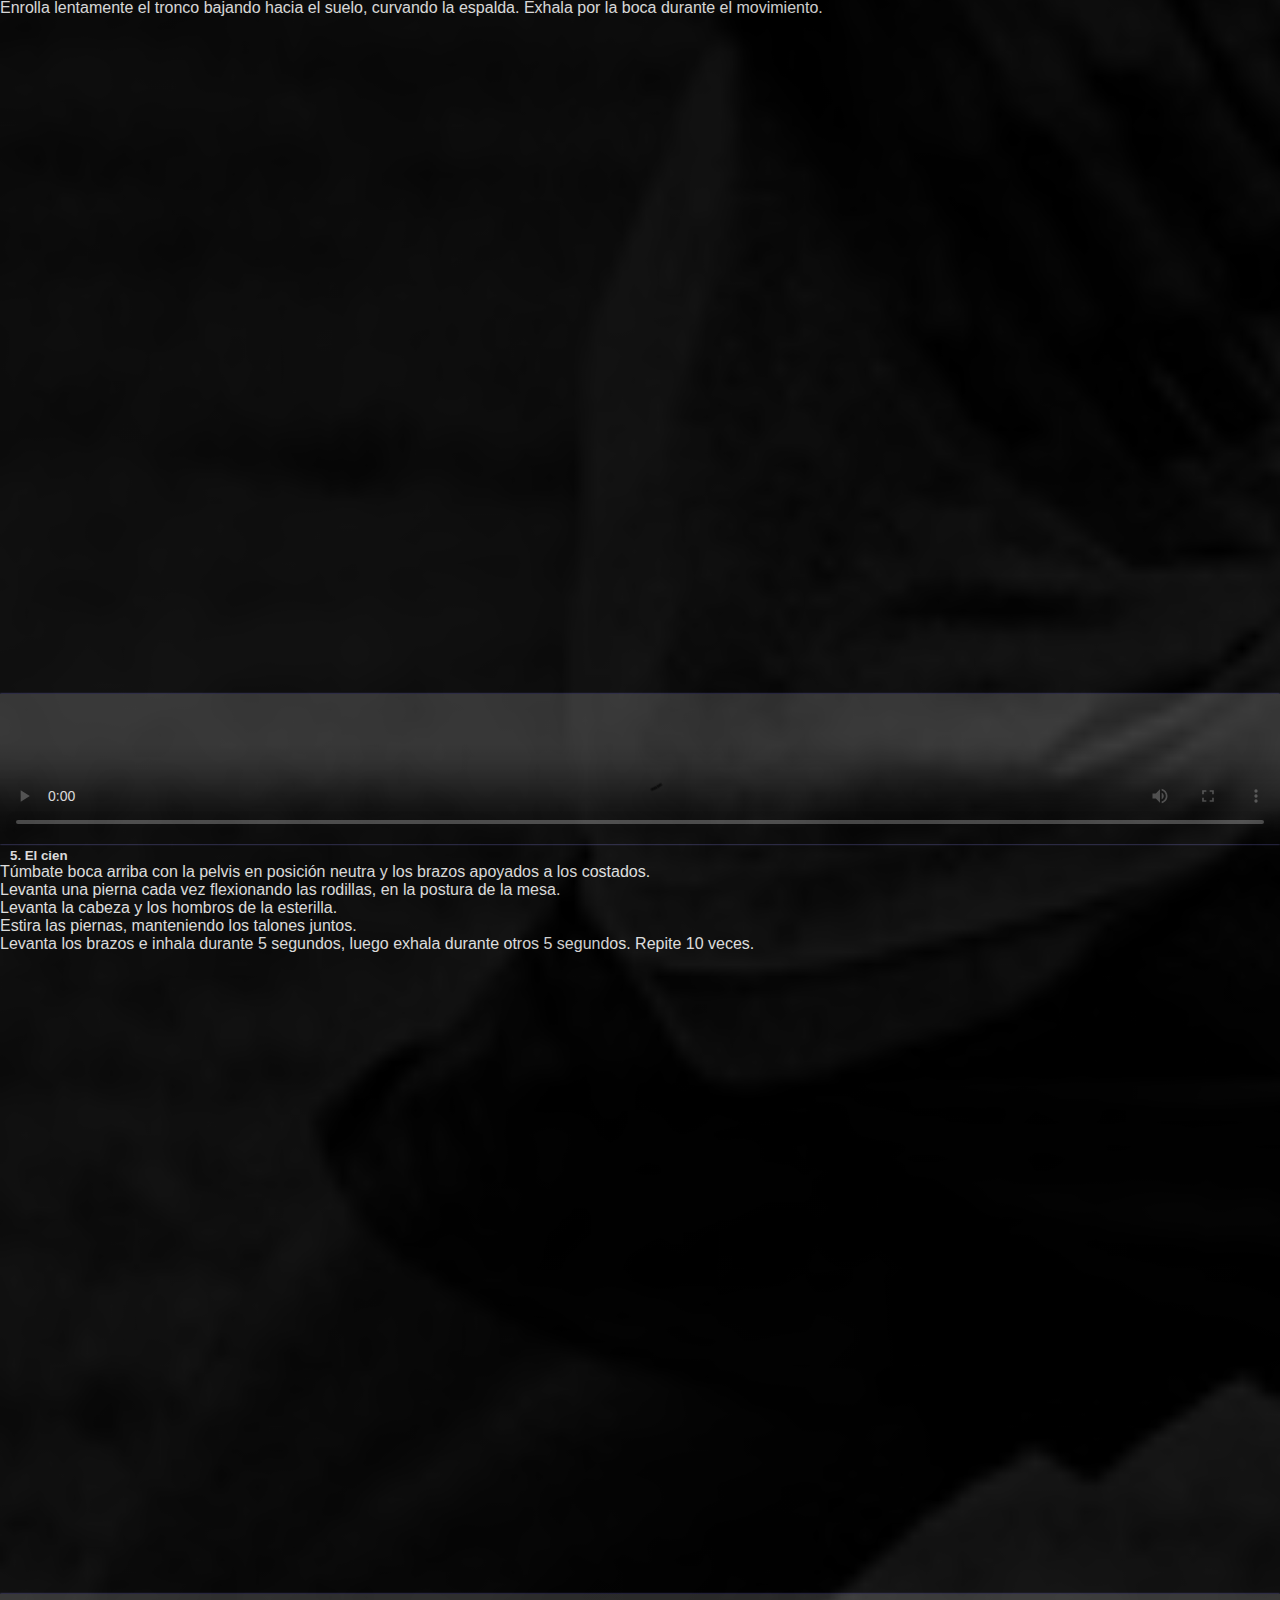
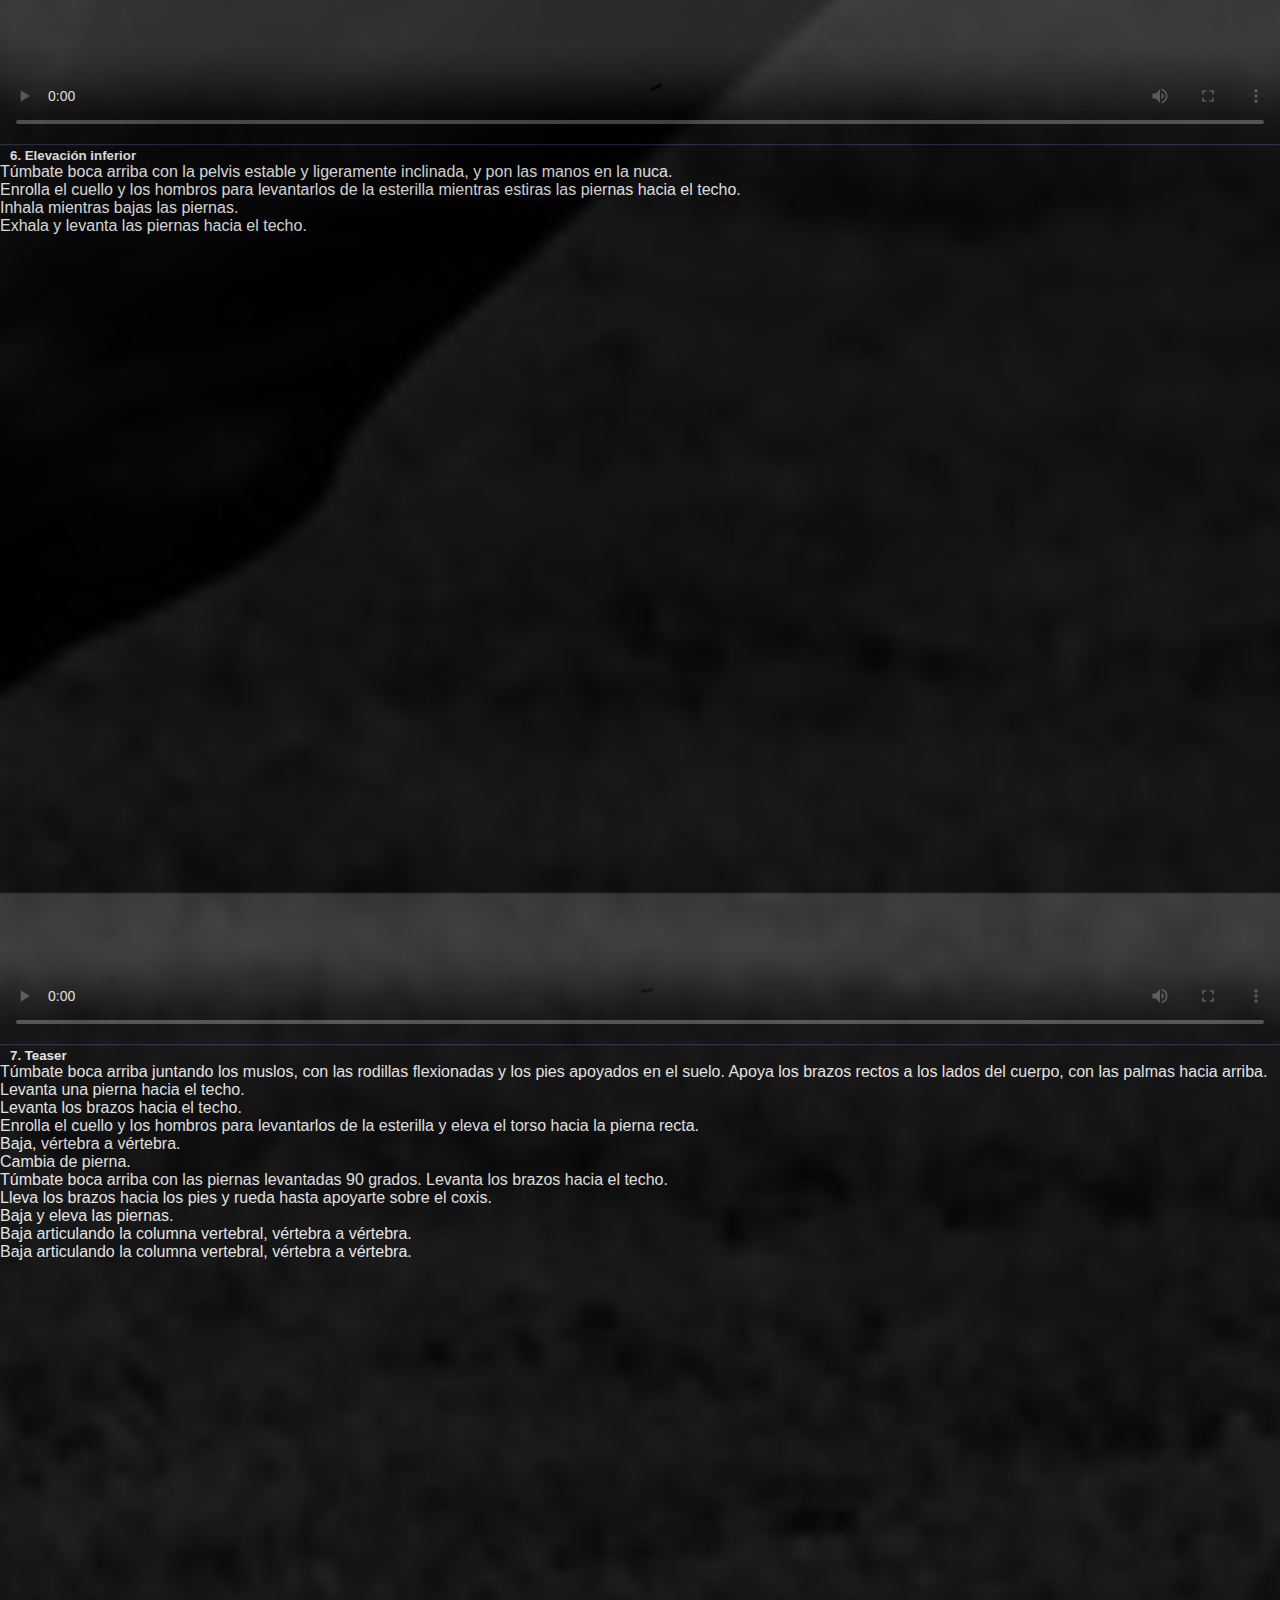
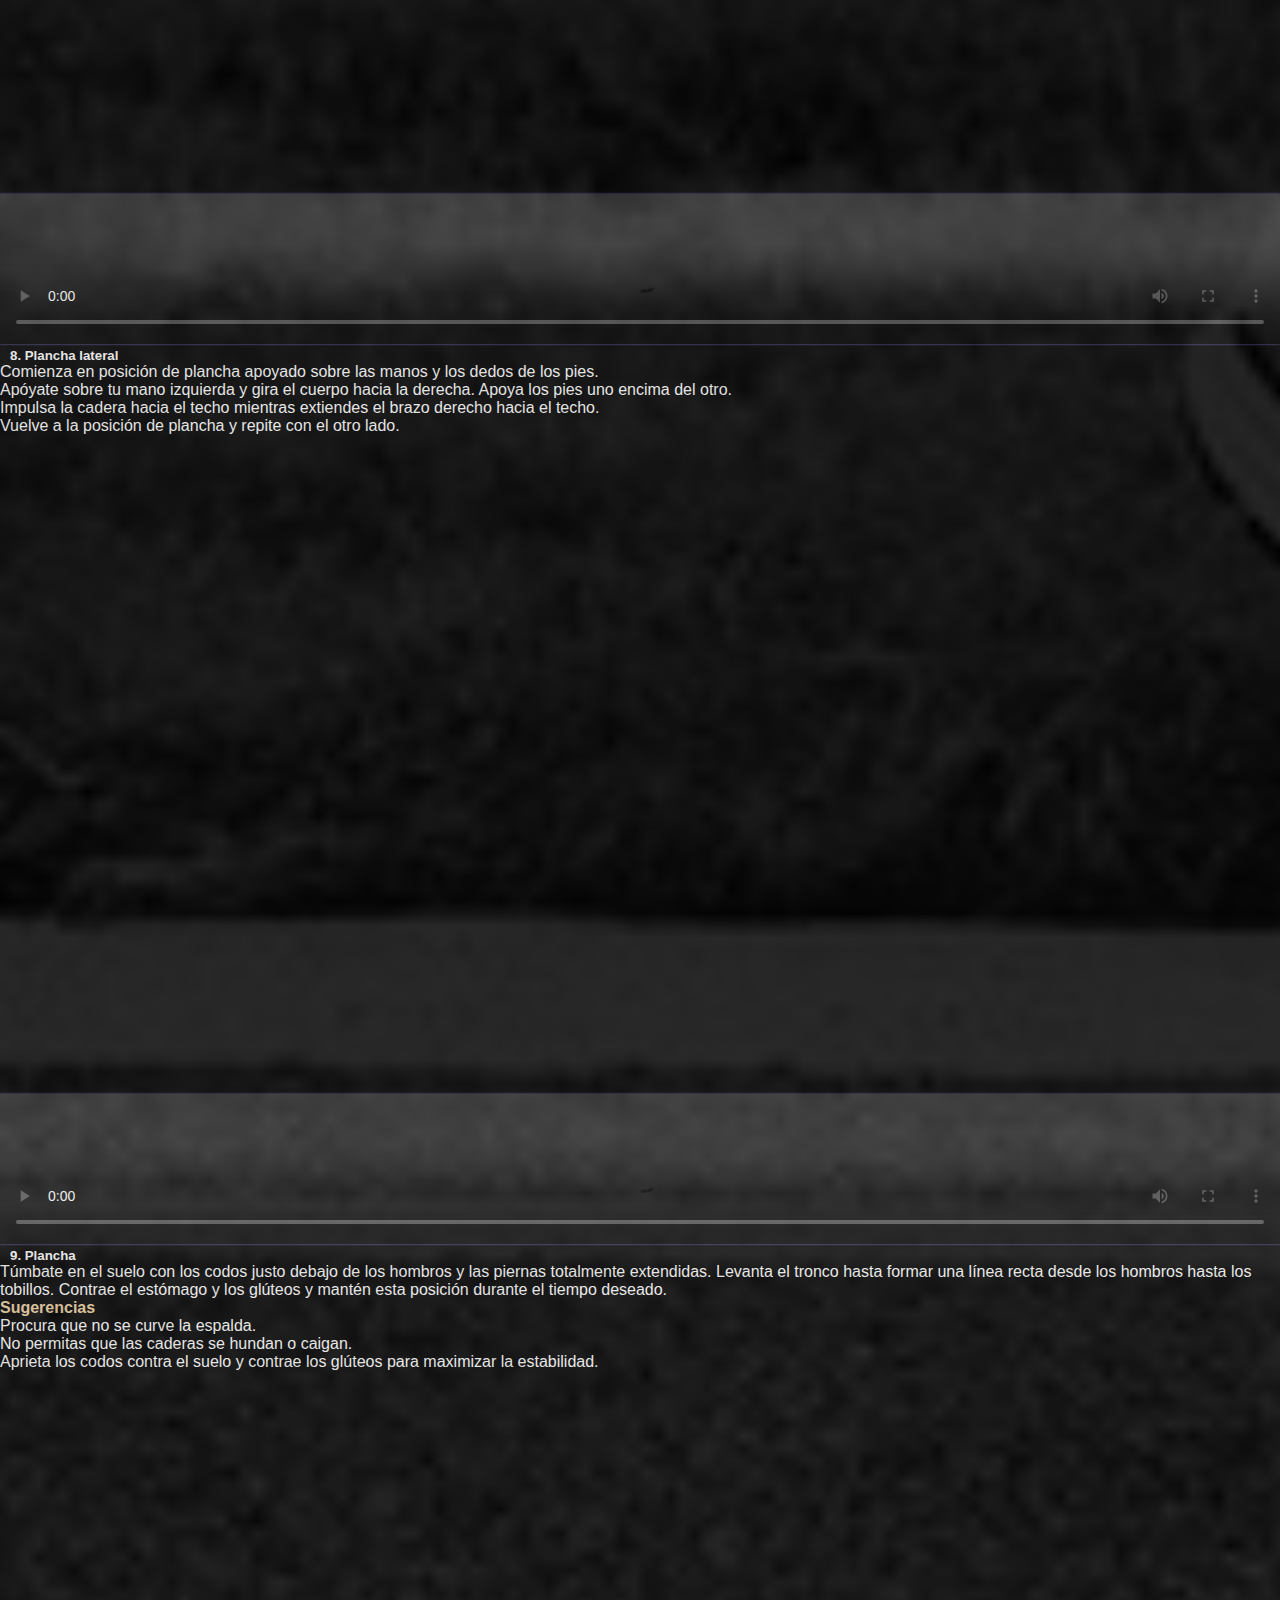
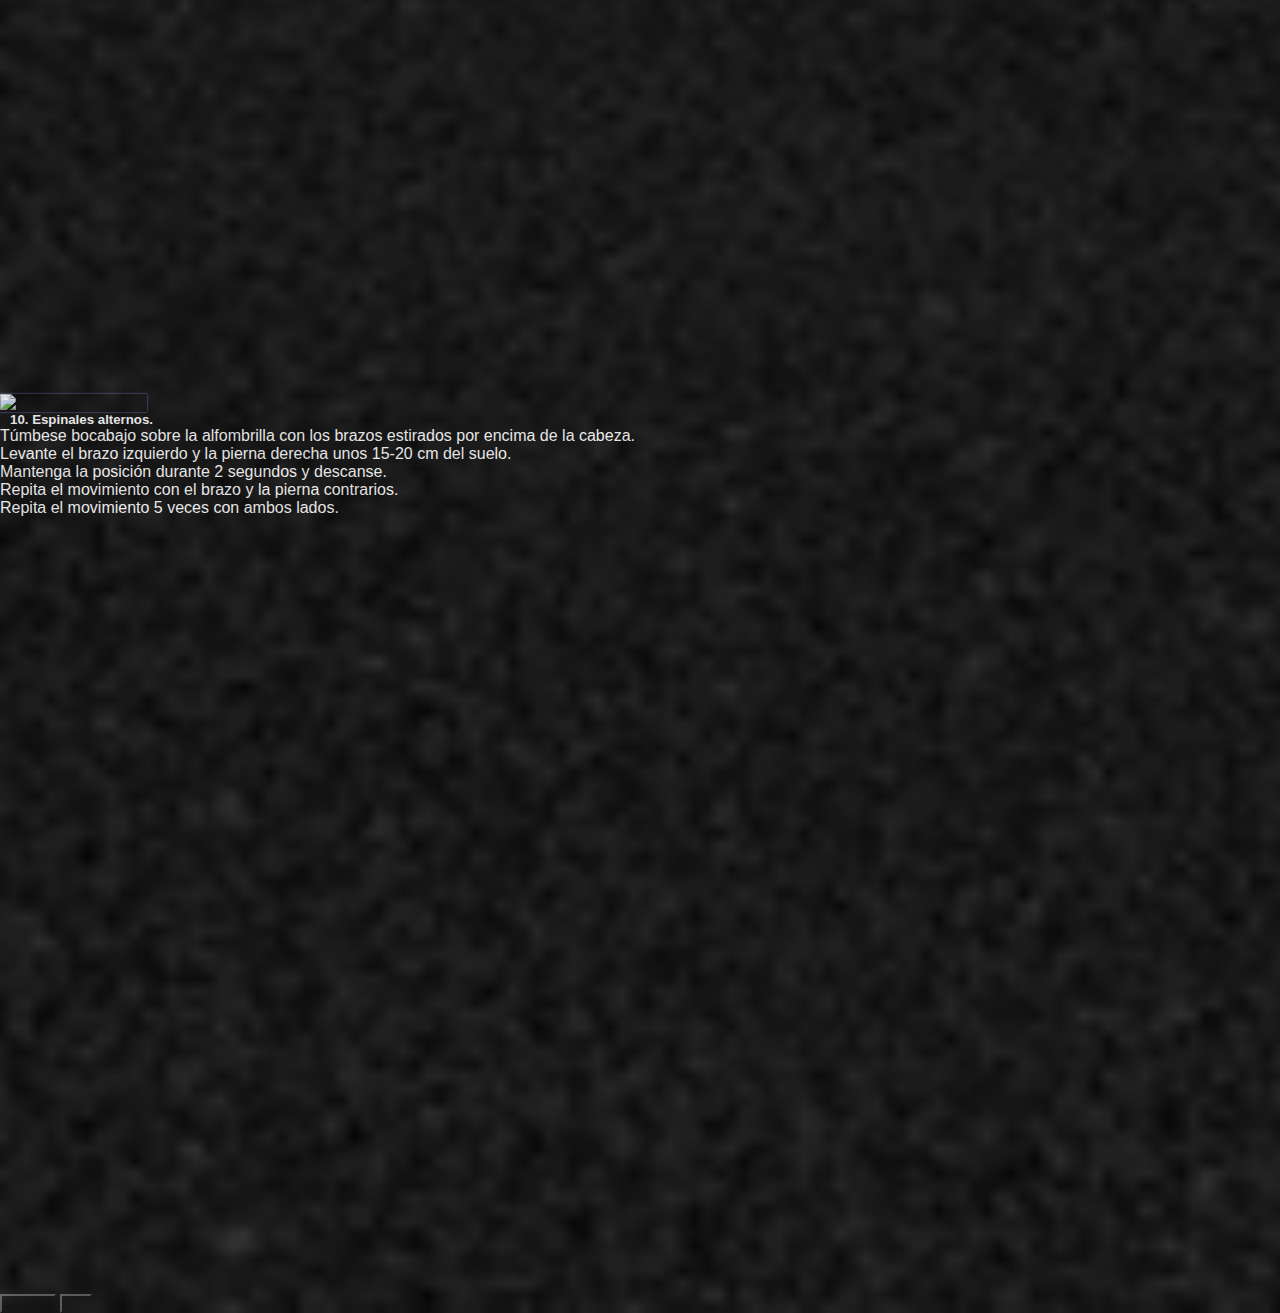
==== commit f415ec21: "update" ====
--- a/circuitos-de-fuerza/core.html
+++ b/circuitos-de-fuerza/core.html
@@ -64,28 +64,44 @@
                 <th>Repeticiones</th>
               </tr>
               <tr>
-                <td>Abdominales bolita</td>
+                <td>1. Crunch inverso</td>
                 <td>10</td>
               </tr>
               <tr>
-                <td>Extensión de cadera</td>
+                <td>2. Plancha con la pierna levantada</td>
+                <td>10</td>
+              </tr>
+              <tr>
+                <td>3. Tijeras</td>
+                <td>16</td>
+              </tr>
+              <tr>
+                <td>4. Lastrado</td>
+                <td>10</td>
+              </tr>
+              <tr>
+                <td>5. El cien</td>
+                <td>100 segundos</td>
+              </tr>
+              <tr>
+                <td>6. Elevación inferior</td>
+                <td>10</td>
+              </tr>
+              <tr>
+                <td>7. Teaser</td>
+                <td>20 (10 por lado)</td>
+              </tr>
+              <tr>
+                <td>8. Plancha lateral</td>
                 <td>30"</td>
-              </tr>
-              <tr>
-                <td>Oblicuos</td>
-                <td>20</td>
-              </tr>
-              <tr>
-                <td>Plancha boca abajo</td>
+              </tr>              
+              <tr>
+                <td>9. Plancha</td>
                 <td>30"</td>
               </tr>
               <tr>
-                <td>Espinales alternos</td>
-                <td>20</td>
-              </tr>
-              <tr>
-                <td>Abodimnales inferiores</td>
-                <td>8</td>
+                <td>10. Espinales alternos.</td>
+                <td>16 (8 por lado)</td>
               </tr>
             </table>
           </div>
@@ -109,6 +125,7 @@
       data-bs-ride="carousel"
     >
       <div class="carousel-inner">
+
         <!-- Ejercicios -->
         <div class="carousel-item active">
           <div class="card" style="width: 18rem">
@@ -119,7 +136,7 @@
               controls="true"
             ></video>
             <div class="card-body">
-              <h5 class="card-title">Crunch inverso</h5>
+              <h5 class="card-title">1. Crunch inverso</h5>
               <ol>
                 <li>Paso 1 Túmbate sobre la espalda con las rodillas juntas y las
                   piernas flexionadas formando un ángulo de 90 grados y las
@@ -144,7 +161,7 @@
               controls="true"
             ></video>
             <div class="card-body">
-              <h5 class="card-title">Plancha con la pierna levantada</h5>
+              <h5 class="card-title">2. Plancha con la pierna levantada</h5>
                 <ol>
                   <li>Comienza en posición de plancha.</li>
                   <li>Eleva la pierna derecha y luego bájala al suelo.</li>
@@ -166,16 +183,167 @@
           <div class="card" style="width: 18rem">
             <video
               class="card-img-top"
-              src="https://connectvideo.garmin.com/msn-workout/Strength/S_014-B2.mp4"
-              autoplay="true"
-              controls="true"
-            ></video>
-            <div class="card-body">
-              <h5 class="card-title">Crunch inverso</h5>
-              
-            </div>
-          </div>
-        </div>
+              src="https://connectvideo.garmin.com/msn-workout/Pilates/P_081-D1.mp4"
+              autoplay="true"
+              controls="true"
+            ></video>
+            <div class="card-body">
+              <h5 class="card-title">3. Tijeras</h5>
+              <ol>
+                <li>Túmbate boca arriba con la pelvis estable y ligeramente inclinada y las piernas flexionadas a 90 grados.</li>
+                <li>Enrolla el cuello y los hombros para levantarlos de la esterilla mientras estiras las piernas hacia el techo.</li>
+                <li>Sujeta una pierna mientras bajas la otra.</li>
+                <li>Sujeta el otro muslo mientras bajas la pierna contraria hacia el suelo.</li>
+              </ol>
+            </div>
+          </div>
+        </div>
+
+        <div class="carousel-item">
+          <div class="card" style="width: 18rem">
+            <video
+              class="card-img-top"
+              src="https://connectvideo.garmin.com/msn-workout/Pilates/P_070-C4.mp4"
+              autoplay="true"
+              controls="true"
+            ></video>
+            <div class="card-body">
+              <h5 class="card-title">4. Lastrado</h5>
+                <ol>
+                  <li>Ponte de pie con los brazos por encima de la cabeza.</li>
+                  <li>Trata de tocar el suelo y mantén la postura.</li>
+                  <li>Enrolla lentamente el tronco bajando hacia el suelo, curvando la espalda. Exhala por la boca durante el movimiento.</li>
+                </ol>
+            </div>
+          </div>
+        </div>
+
+        <div class="carousel-item">
+          <div class="card" style="width: 18rem">
+            <video
+              class="card-img-top"
+              src="https://connectvideo.garmin.com/msn-workout/Pilates/P_106-B1.mp4"
+              autoplay="true"
+              controls="true"
+            ></video>
+            <div class="card-body">
+              <h5 class="card-title">5. El cien</h5>
+                <ol>
+                  <li>Túmbate boca arriba con la pelvis en posición neutra y los brazos apoyados a los costados.</li>
+                  <li>Levanta una pierna cada vez flexionando las rodillas, en la postura de la mesa.</li>
+                  <li>Levanta la cabeza y los hombros de la esterilla.</li>
+                  <li>Estira las piernas, manteniendo los talones juntos.</li>
+                  <li>Levanta los brazos e inhala durante 5 segundos, luego exhala durante otros 5 segundos. Repite 10 veces.</li>
+                </ol>
+            </div>
+          </div>
+        </div>
+
+        <div class="carousel-item">
+          <div class="card" style="width: 18rem">
+            <video
+              class="card-img-top"
+              src="https://connectvideo.garmin.com/msn-workout/Pilates/P_047-B1.mp4"
+              autoplay="true"
+              controls="true"
+            ></video>
+            <div class="card-body">
+              <h5 class="card-title">6. Elevación inferior</h5>
+                <ol>
+                  <li>Túmbate boca arriba con la pelvis estable y ligeramente inclinada, y pon las manos en la nuca.</li>
+                  <li>Enrolla el cuello y los hombros para levantarlos de la esterilla mientras estiras las piernas hacia el techo.</li>
+                  <li>Inhala mientras bajas las piernas.</li>
+                  <li>Exhala y levanta las piernas hacia el techo.</li>
+                </ol>
+            </div>
+          </div>
+        </div>
+
+        <div class="carousel-item">
+          <div class="card" style="width: 18rem">
+            <video
+              class="card-img-top"
+              src="https://connectvideo.garmin.com/msn-workout/Pilates/P_105-C2.mp4"
+              autoplay="true"
+              controls="true"
+            ></video>
+            <div class="card-body">
+              <h5 class="card-title">7. Teaser</h5>
+                <ol>
+                  <li>Túmbate boca arriba juntando los muslos, con las rodillas flexionadas y los pies apoyados en el suelo. Apoya los brazos rectos a los lados del cuerpo, con las palmas hacia arriba.</li>
+                  <li>Levanta una pierna hacia el techo.</li>
+                  <li>Levanta los brazos hacia el techo.</li>
+                  <li>Enrolla el cuello y los hombros para levantarlos de la esterilla y eleva el torso hacia la pierna recta.</li>
+                  <li>Baja, vértebra a vértebra.</li>
+                  <li>Cambia de pierna.</li>
+                  <li>Túmbate boca arriba con las piernas levantadas 90 grados. Levanta los brazos hacia el techo.</li>
+                  <li>Lleva los brazos hacia los pies y rueda hasta apoyarte sobre el coxis.</li>
+                  <li>Baja y eleva las piernas.</li>
+                  <li>Baja articulando la columna vertebral, vértebra a vértebra. </li>
+                  <li>Baja articulando la columna vertebral, vértebra a vértebra.</li>
+                </ol>
+            </div>
+          </div>
+        </div>
+
+        <div class="carousel-item">
+          <div class="card" style="width: 18rem">
+            <video
+              class="card-img-top"
+              src="https://connectvideo.garmin.com/msn-workout/Strength/S_019-B2.mp4"
+              autoplay="true"
+              controls="true"
+            ></video>
+            <div class="card-body">
+              <h5 class="card-title">8. Plancha lateral</h5>
+                <ol>
+                  <li>Comienza en posición de plancha apoyado sobre las manos y los dedos de los pies.</li>
+                  <li>Apóyate sobre tu mano izquierda y gira el cuerpo hacia la derecha. Apoya los pies uno encima del otro.</li>
+                  <li>Impulsa la cadera hacia el techo mientras extiendes el brazo derecho hacia el techo.</li>
+                  <li>Vuelve a la posición de plancha y repite con el otro lado.</li>
+                </ol>
+            </div>
+          </div>
+        </div>
+
+        <div class="carousel-item">
+          <div class="card" style="width: 18rem">
+            <video
+              class="card-img-top"
+              src="https://connectvideo.garmin.com/msn-workout/Strength/S_016-D2.mp4"
+              autoplay="true"
+              controls="true"
+            ></video>
+            <div class="card-body">
+              <h5 class="card-title">9. Plancha</h5>
+                <ol>
+                  <li>Túmbate en el suelo con los codos justo debajo de los hombros y las piernas totalmente extendidas. Levanta el tronco hasta formar una línea recta desde los hombros hasta los tobillos. Contrae el estómago y los glúteos y mantén esta posición durante el tiempo deseado.</li>
+                  <ul><strong style="color: rgb(237, 209, 160)">Sugerencias</strong>
+                    <li>Procura que no se curve la espalda.</li>
+                    <li>No permitas que las caderas se hundan o caigan.</li>
+                    <li>Aprieta los codos contra el suelo y contrae los glúteos para maximizar la estabilidad.</li>
+                  </ul>
+                </ol>
+            </div>
+          </div>
+        </div>
+
+        <div class="carousel-item">
+          <div class="card" style="width: 18rem">
+            <img class="card-img-top" src="https://i.ytimg.com/vi/FWaMfMSJy3I/maxresdefault.jpg" alt="Espinales alternos">
+            <div class="card-body">
+              <h5 class="card-title">10. Espinales alternos.</h5>
+                <ol>
+                  <li>Túmbese bocabajo sobre la alfombrilla con los brazos estirados por encima de la cabeza.</li>
+                  <li>Levante el brazo izquierdo y la pierna derecha unos 15-20 cm del suelo.</li>
+                  <li>Mantenga la posición durante 2 segundos y descanse. </li>
+                  <li>Repita el movimiento con el brazo y la pierna contrarios.</li>
+                  <li>Repita el movimiento 5 veces con ambos lados.</li>
+                </ol>
+            </div>
+          </div>
+        </div>
+
       </div>
 
       <button
--- a/style/core-carusel.css
+++ b/style/core-carusel.css
@@ -66,7 +66,7 @@
   border: none;
   /* box-shadow: 0 0 3px white; */
 }
-.card video {
+.card video, .card-img-top {
   max-height: 70vh;
   box-shadow: 0 0 2px rgb(120, 116, 210);
   position: relative;
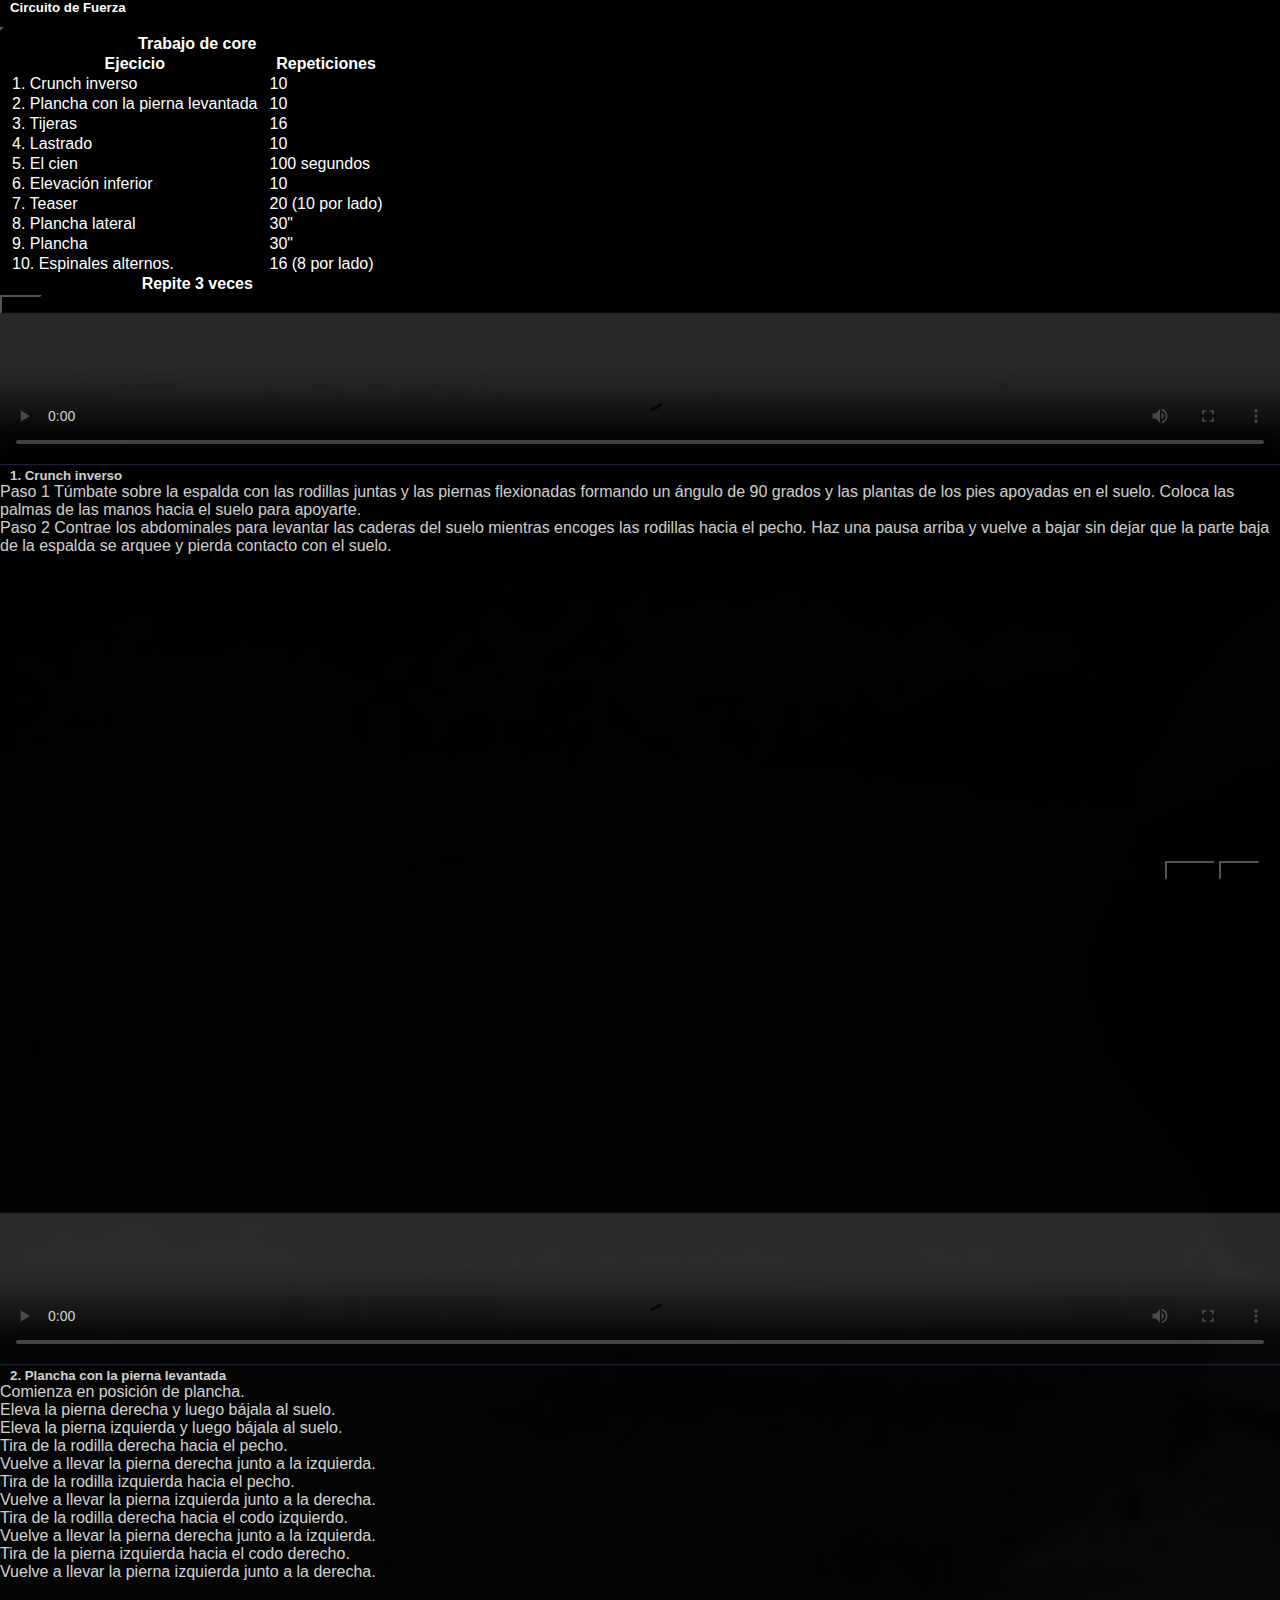
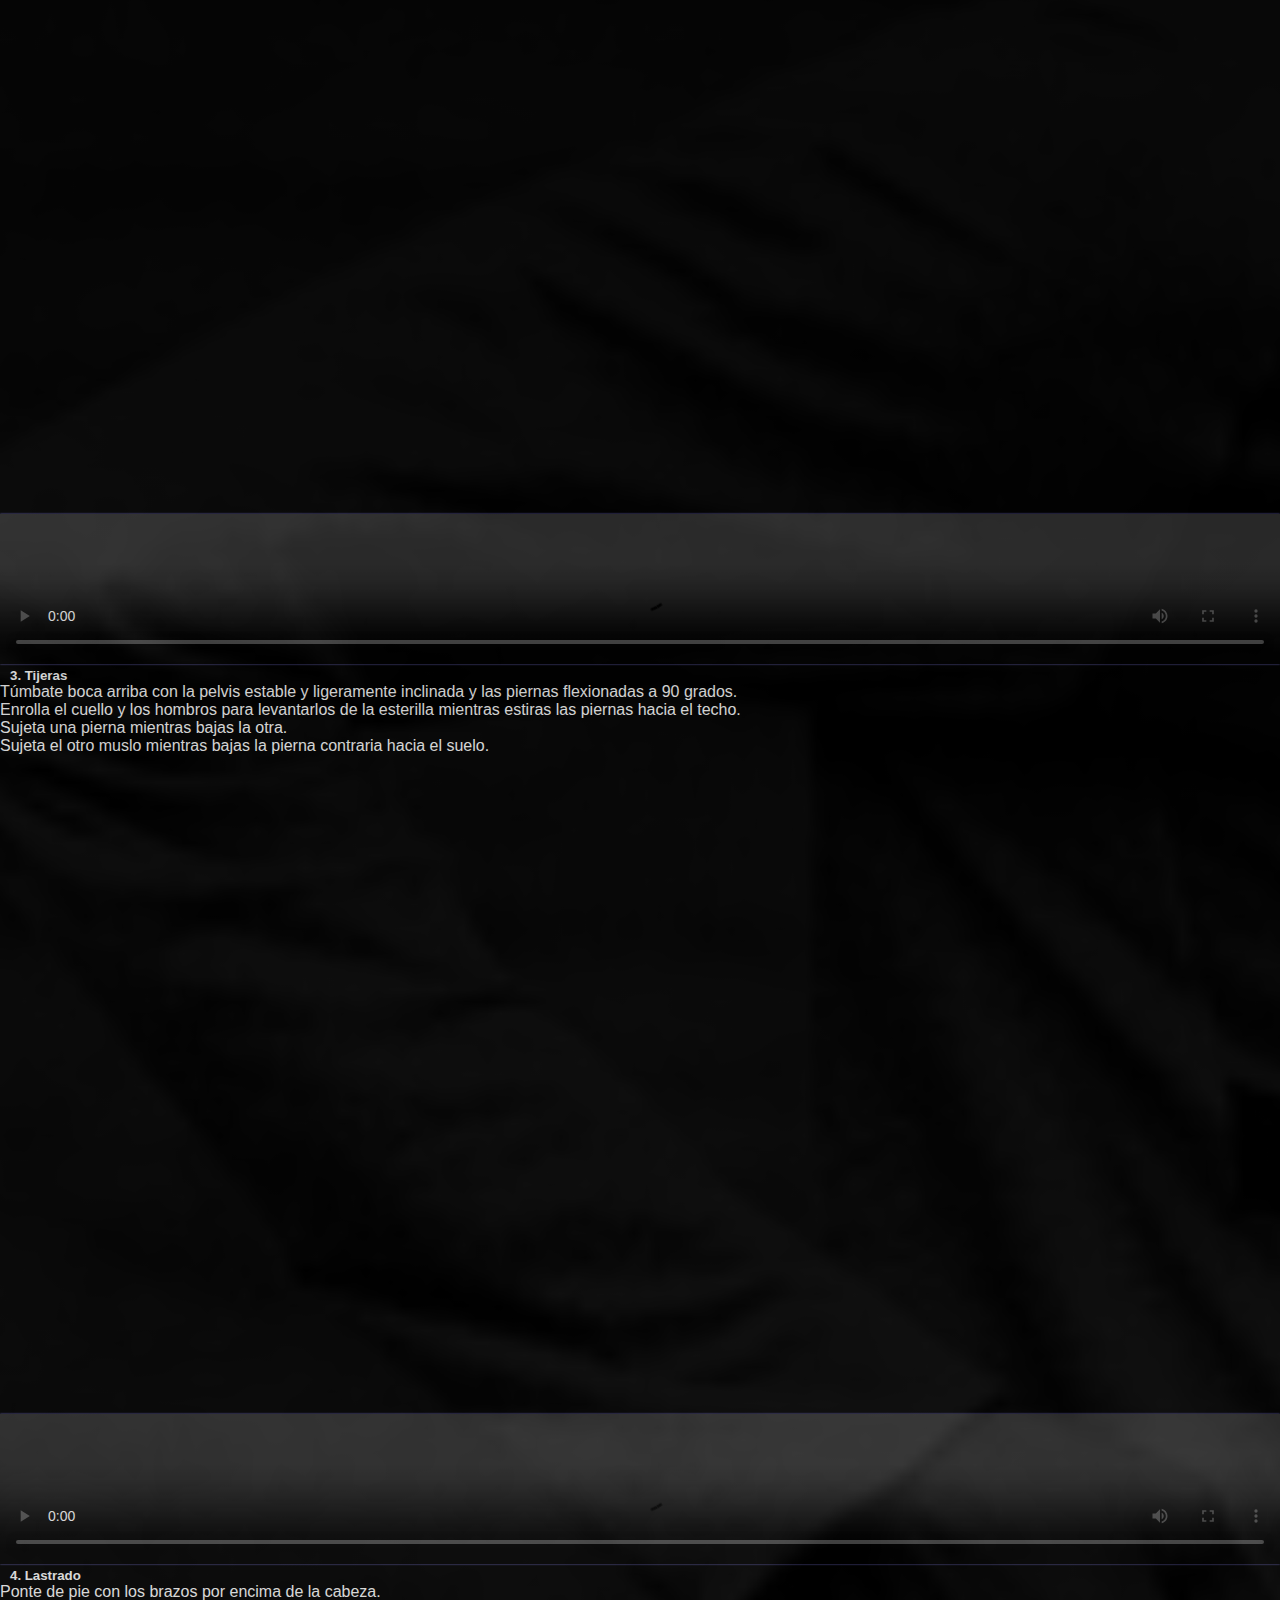
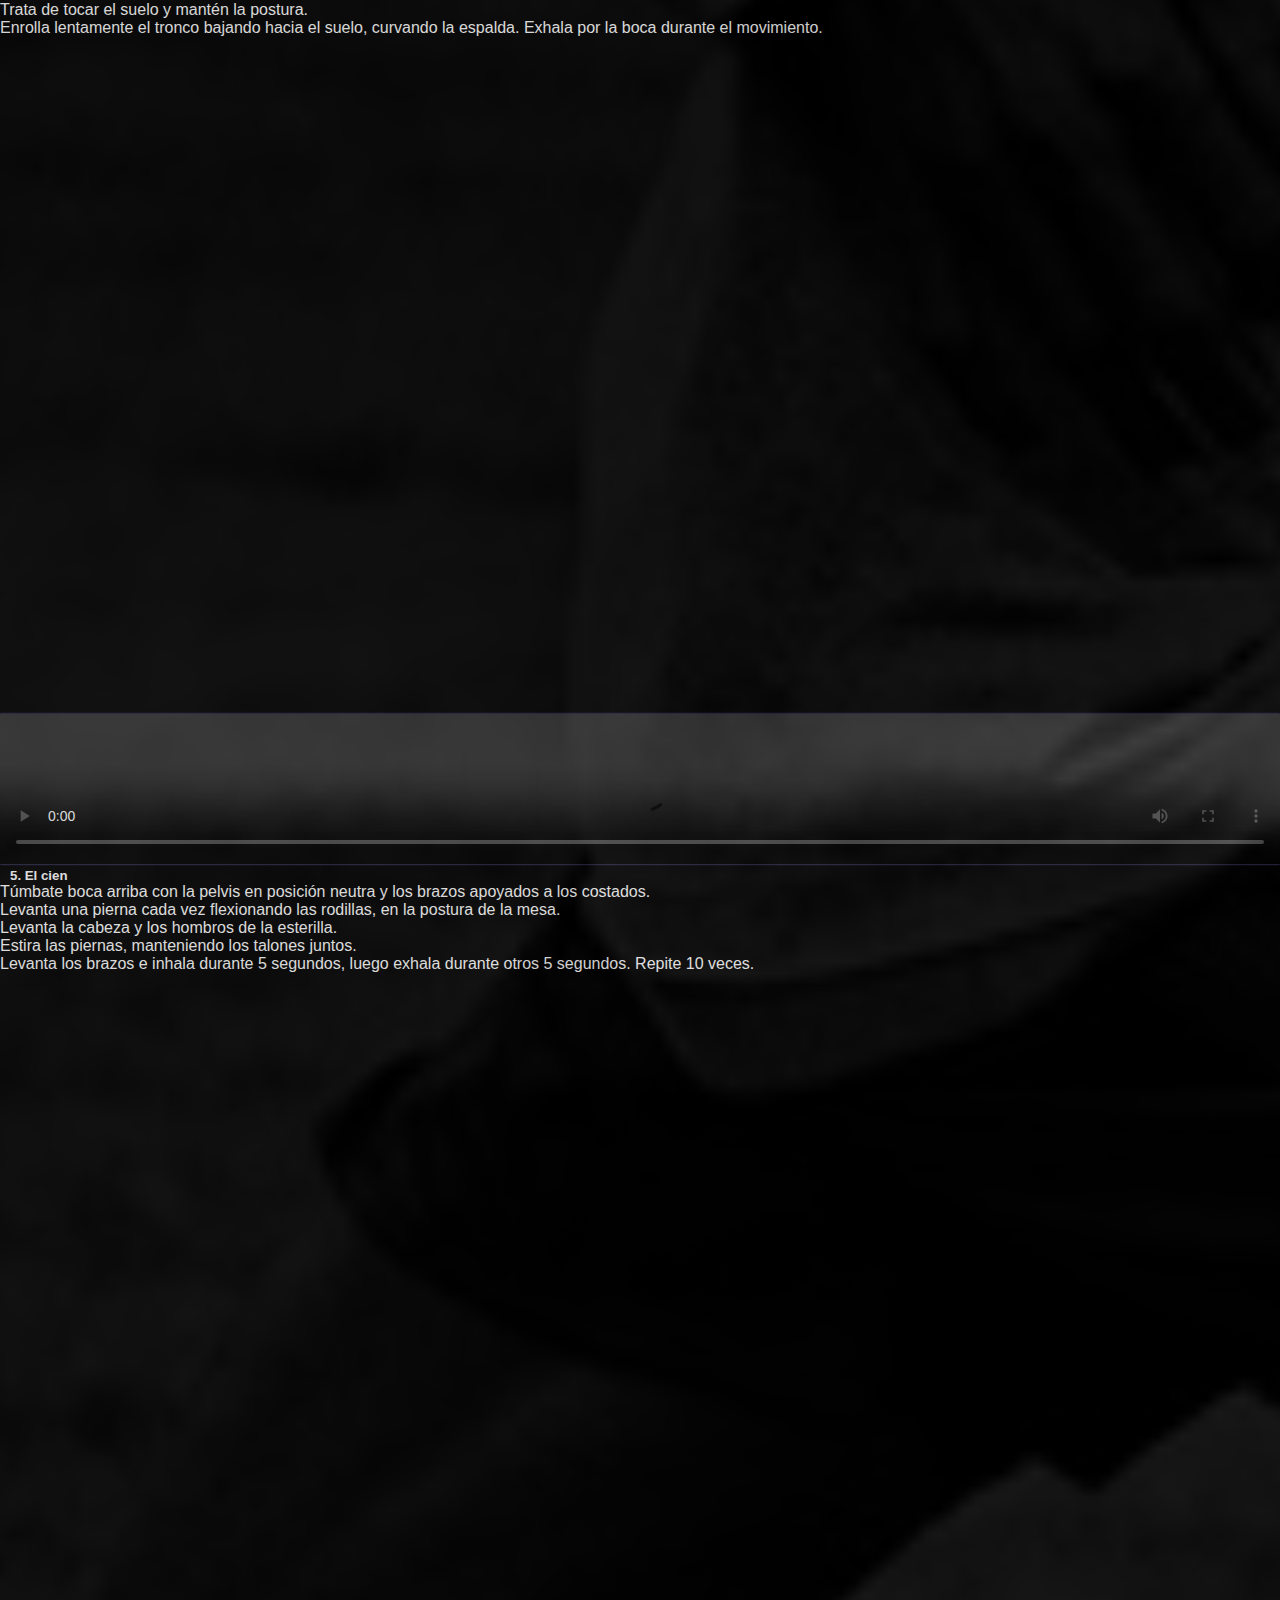
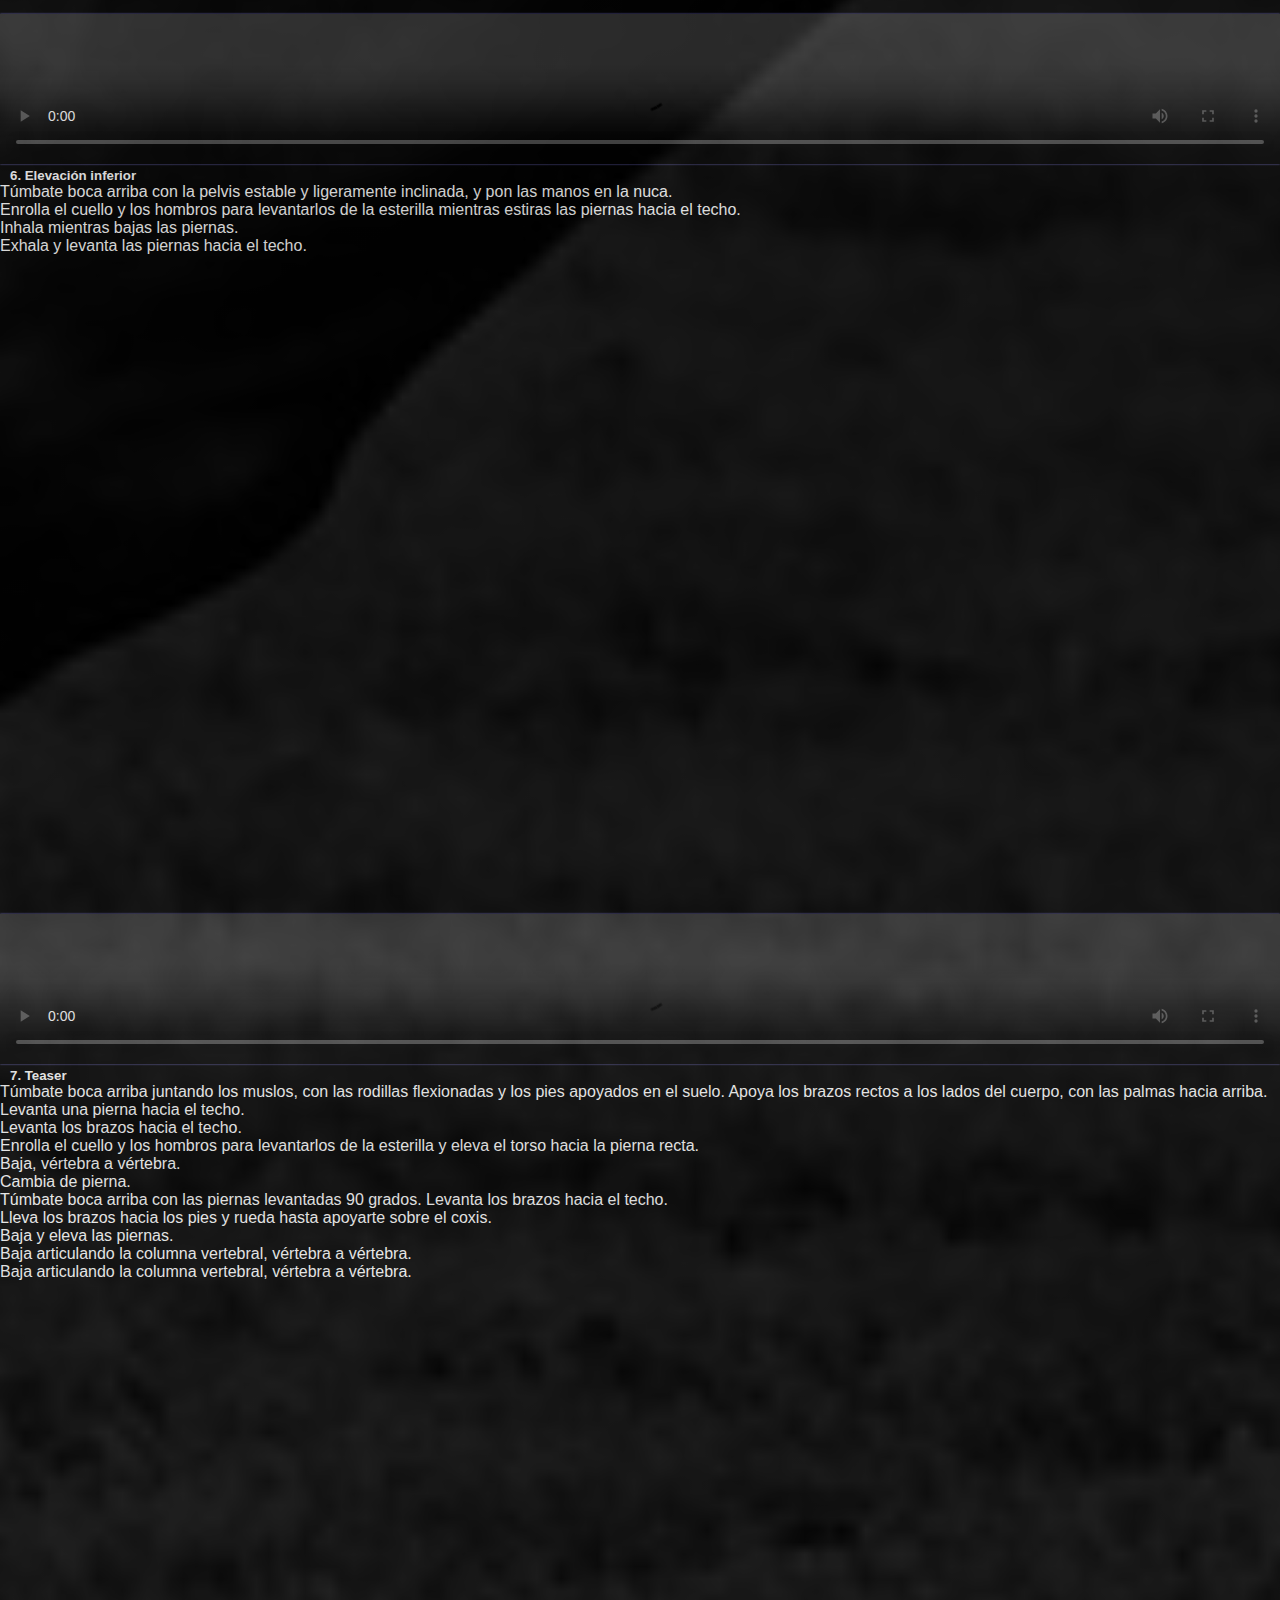
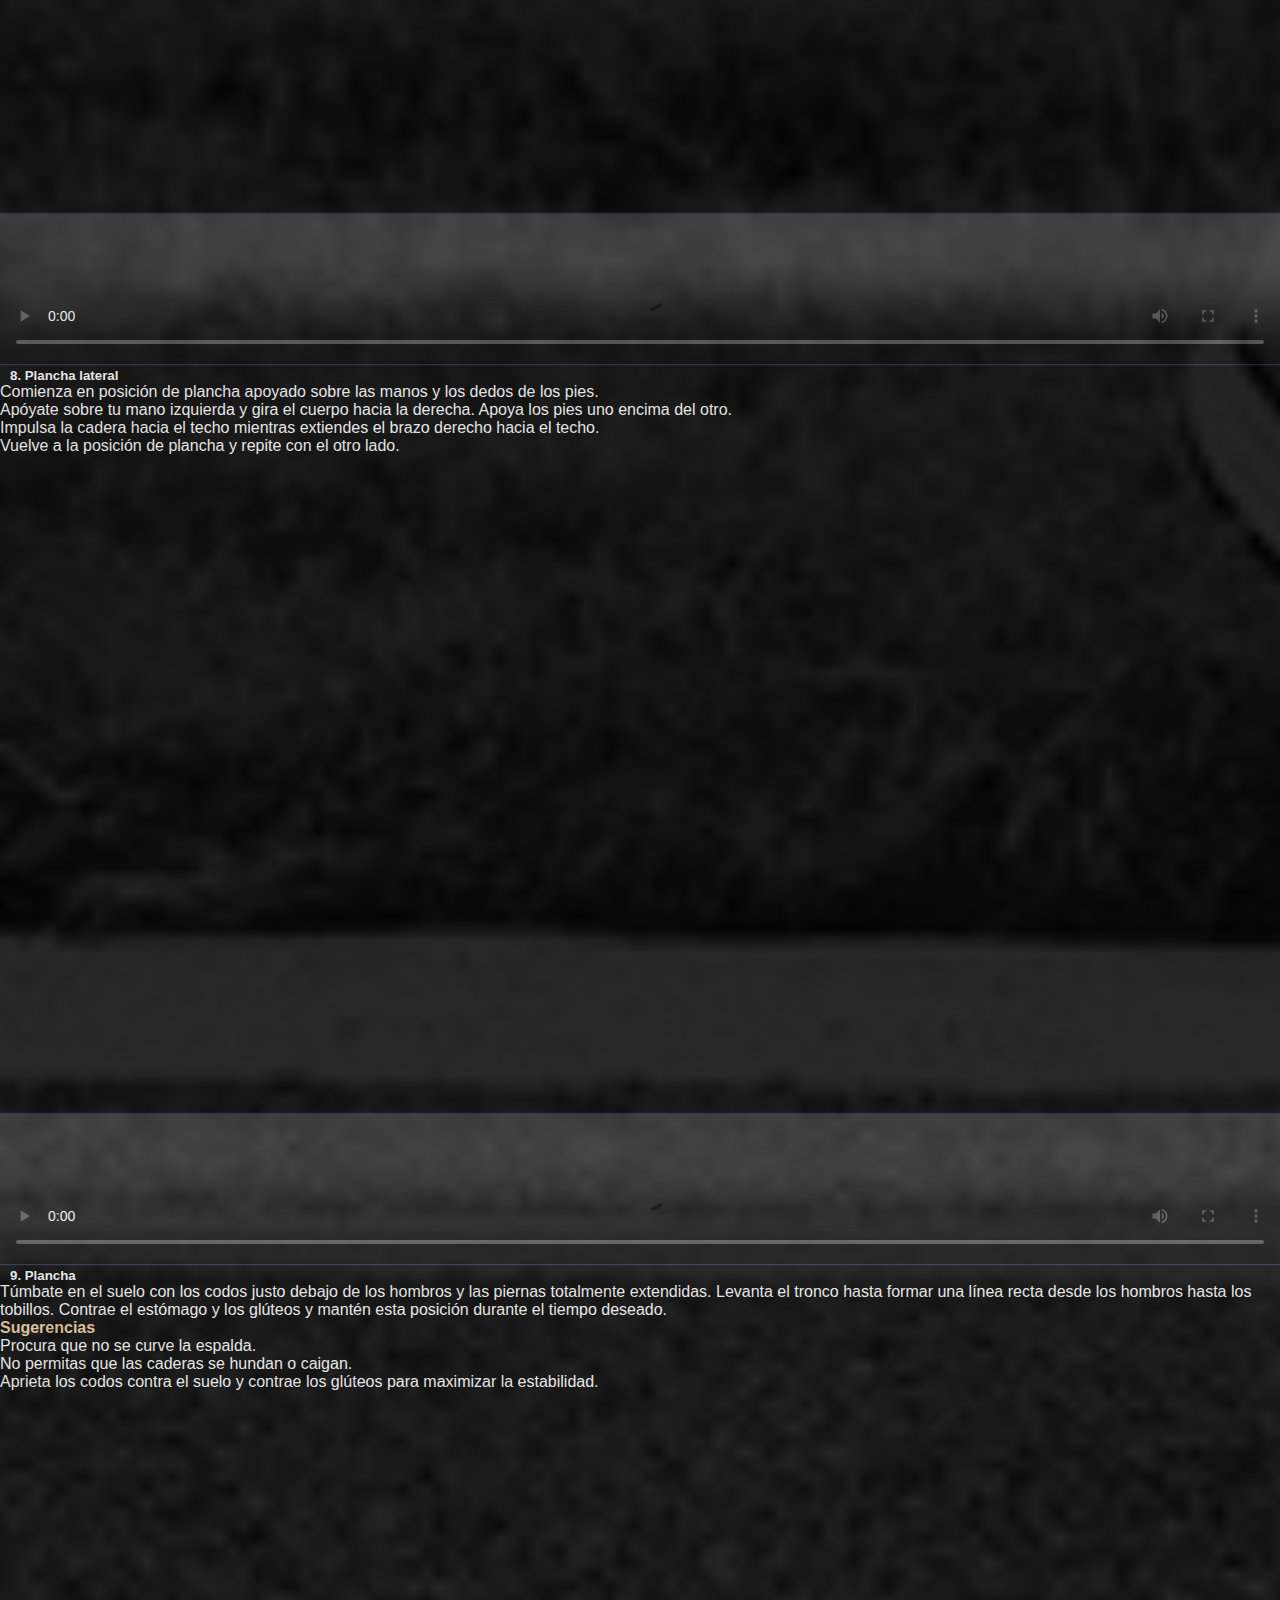
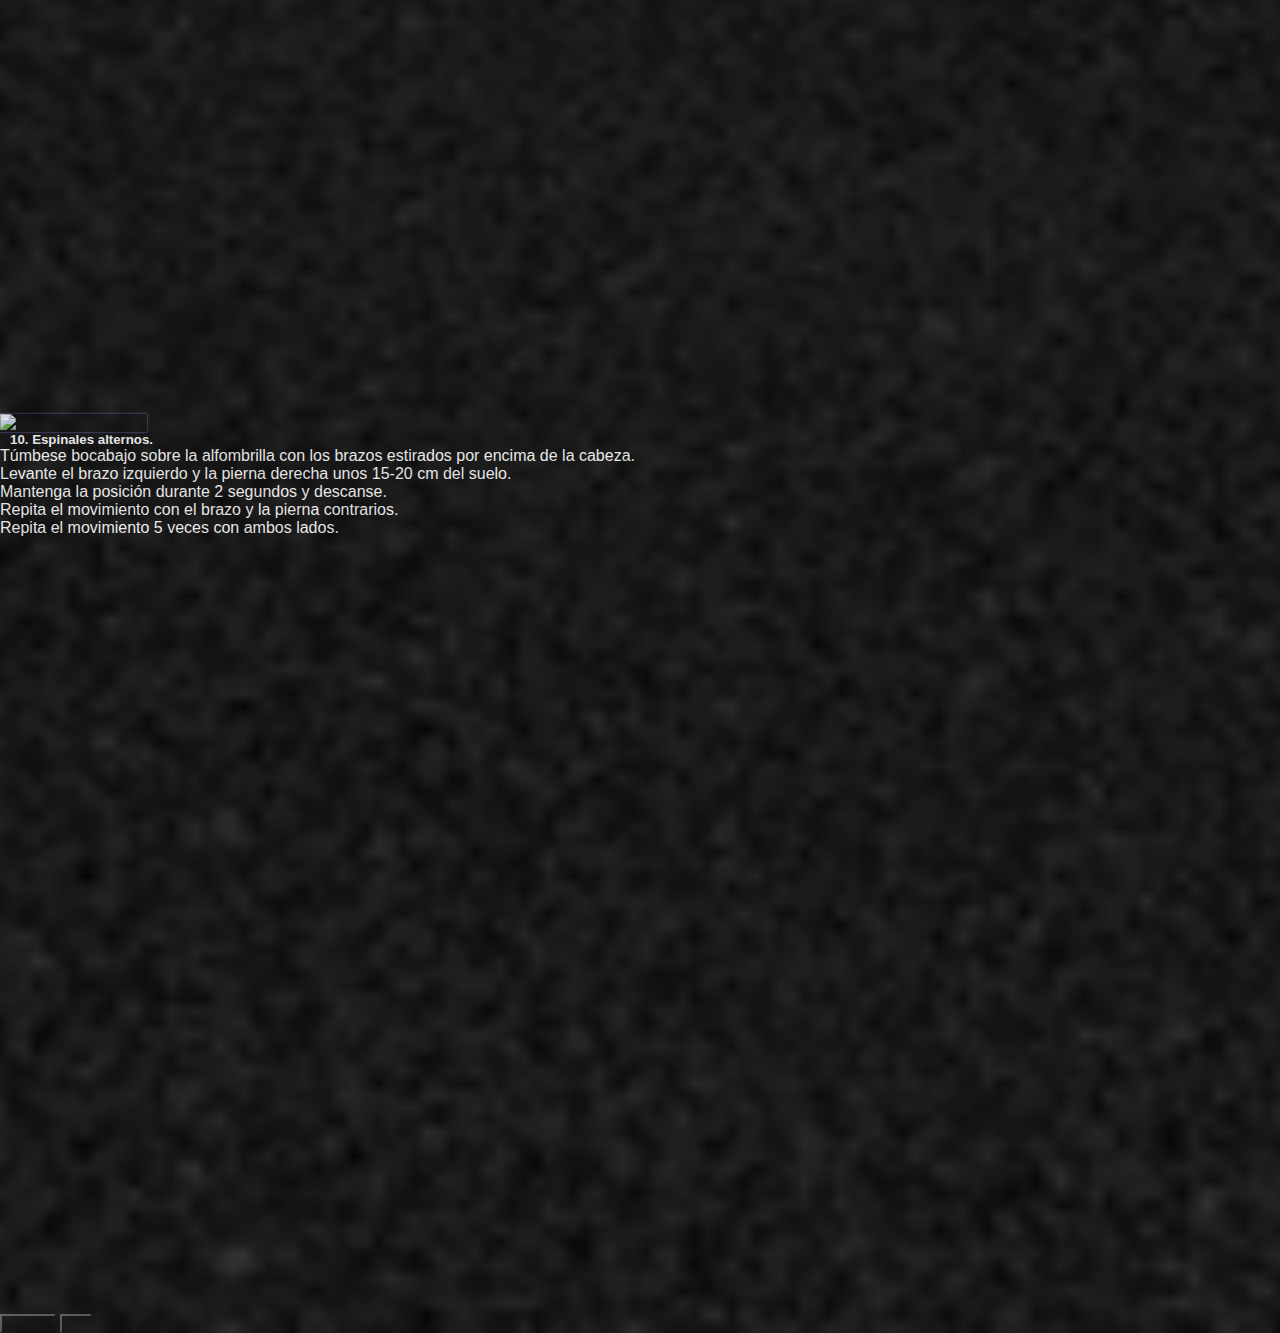
==== commit d519cd20: "update" ====
--- a/circuitos-de-fuerza/core.html
+++ b/circuitos-de-fuerza/core.html
@@ -8,7 +8,7 @@
     <!-- Titulo -->
     <title>Entrenamientos</title>
     <!-- CSS -->
-    <link rel="stylesheet" href="../style/core-carusel.css" />
+    <link rel="stylesheet" href="../style/core.css" />
     <link
       href="https://cdn.jsdelivr.net/npm/bootstrap@5.0.2/dist/css/bootstrap.min.css"
       rel="stylesheet"
@@ -103,6 +103,9 @@
                 <td>10. Espinales alternos.</td>
                 <td>16 (8 por lado)</td>
               </tr>
+              <tr>
+                <th colspan="2">Repite 3 veces</th>
+              </tr>
             </table>
           </div>
           <div class="modal-footer">
--- a/style/core.css
+++ b/style/core.css
@@ -0,0 +1,72 @@
+/* Raiz */
+:root {
+  --color-principal: rgb(249, 247, 247);
+  --color-secundario: rgb(145, 236, 76);
+  --color-enlaces: rgb(0, 247, 247);
+  --color-sombra: rgb(0, 0, 0);
+}
+
+/* Estilos generales */
+* {
+  margin: 0;
+  padding: 0;
+  box-sizing: border-box;
+  background-color: rgb(0, 0, 0);
+}
+body {
+  min-height: 100vh;
+  font-family: 'Gill Sans', 'Gill Sans MT', Calibri, 'Trebuchet MS', sans-serif;
+  background: linear-gradient(rgba(0, 0, 0, 1), rgba(0, 0, 0, 0)), url(../image/4.jpg);
+  background-size: cover;
+  background-position: top;
+  background-repeat: no-repeat;
+  font-family: 'Gill Sans', 'Gill Sans MT', Calibri, 'Trebuchet MS', sans-serif;
+}
+
+/* Estilos de clase */
+h5, th, td {
+  color: white;
+  padding-left: 10px;
+}
+li {
+  color: rgb(255, 255, 255);
+}
+.btn-modal {
+  position: fixed;
+  z-index: 1000;
+  bottom: 20px;
+  right: 20px;
+  background-color: transparent;
+}
+
+.carousel {
+  margin: auto;
+  opacity: .8;
+}
+.carousel-inner {
+  min-height: 100vh;
+}
+.carousel-item video {
+  width: 100%; 
+}
+.carousel-item h3 {
+  color: white;
+  text-align: center;
+}
+.carousel-item p {
+  position: relative;
+  color: white;
+  font-size: .7rem;
+  text-align: center;
+  margin: 5px 5px 5px 0;
+} 
+.card {
+  min-height: 100vh !important;
+  width: auto !important;
+  border: none;
+}
+.card-img-top {
+  max-height: 70vh;
+  box-shadow: 0 0 2px rgb(120, 116, 210);
+  position: relative;
+}
